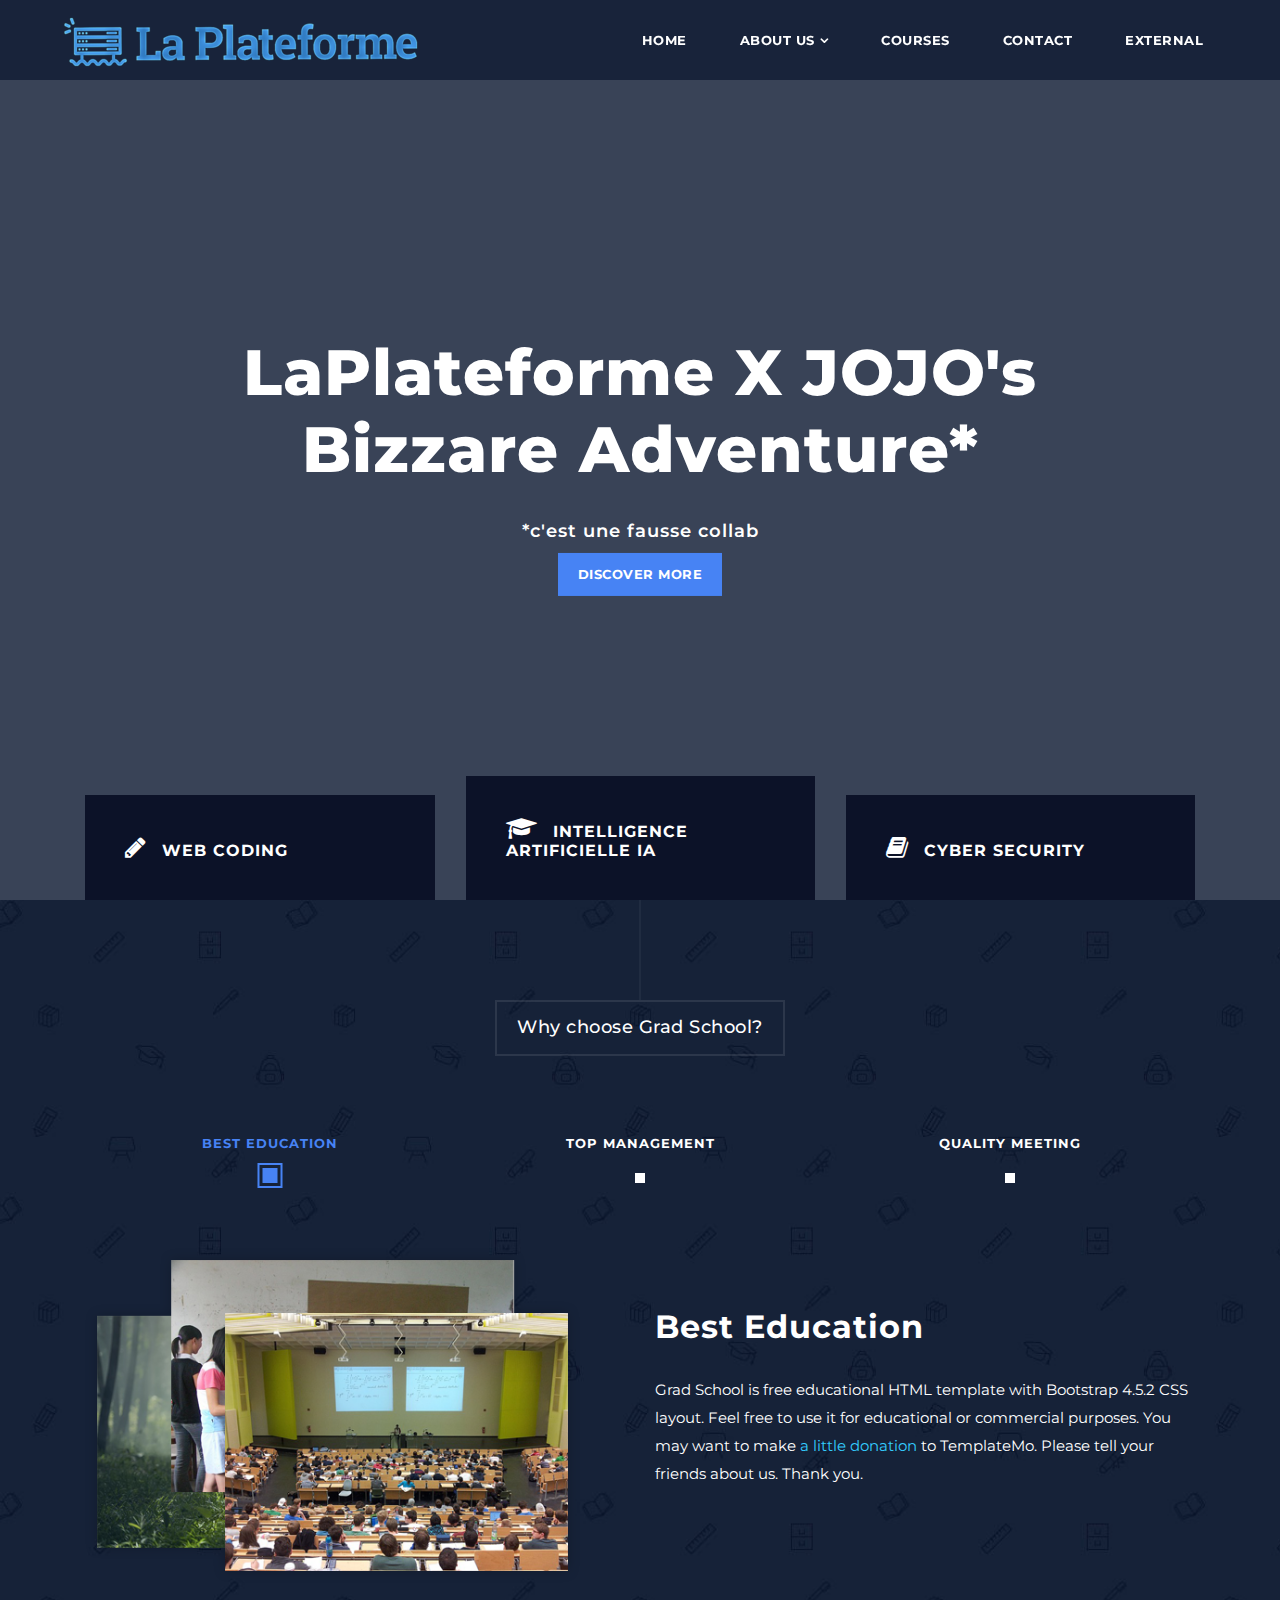
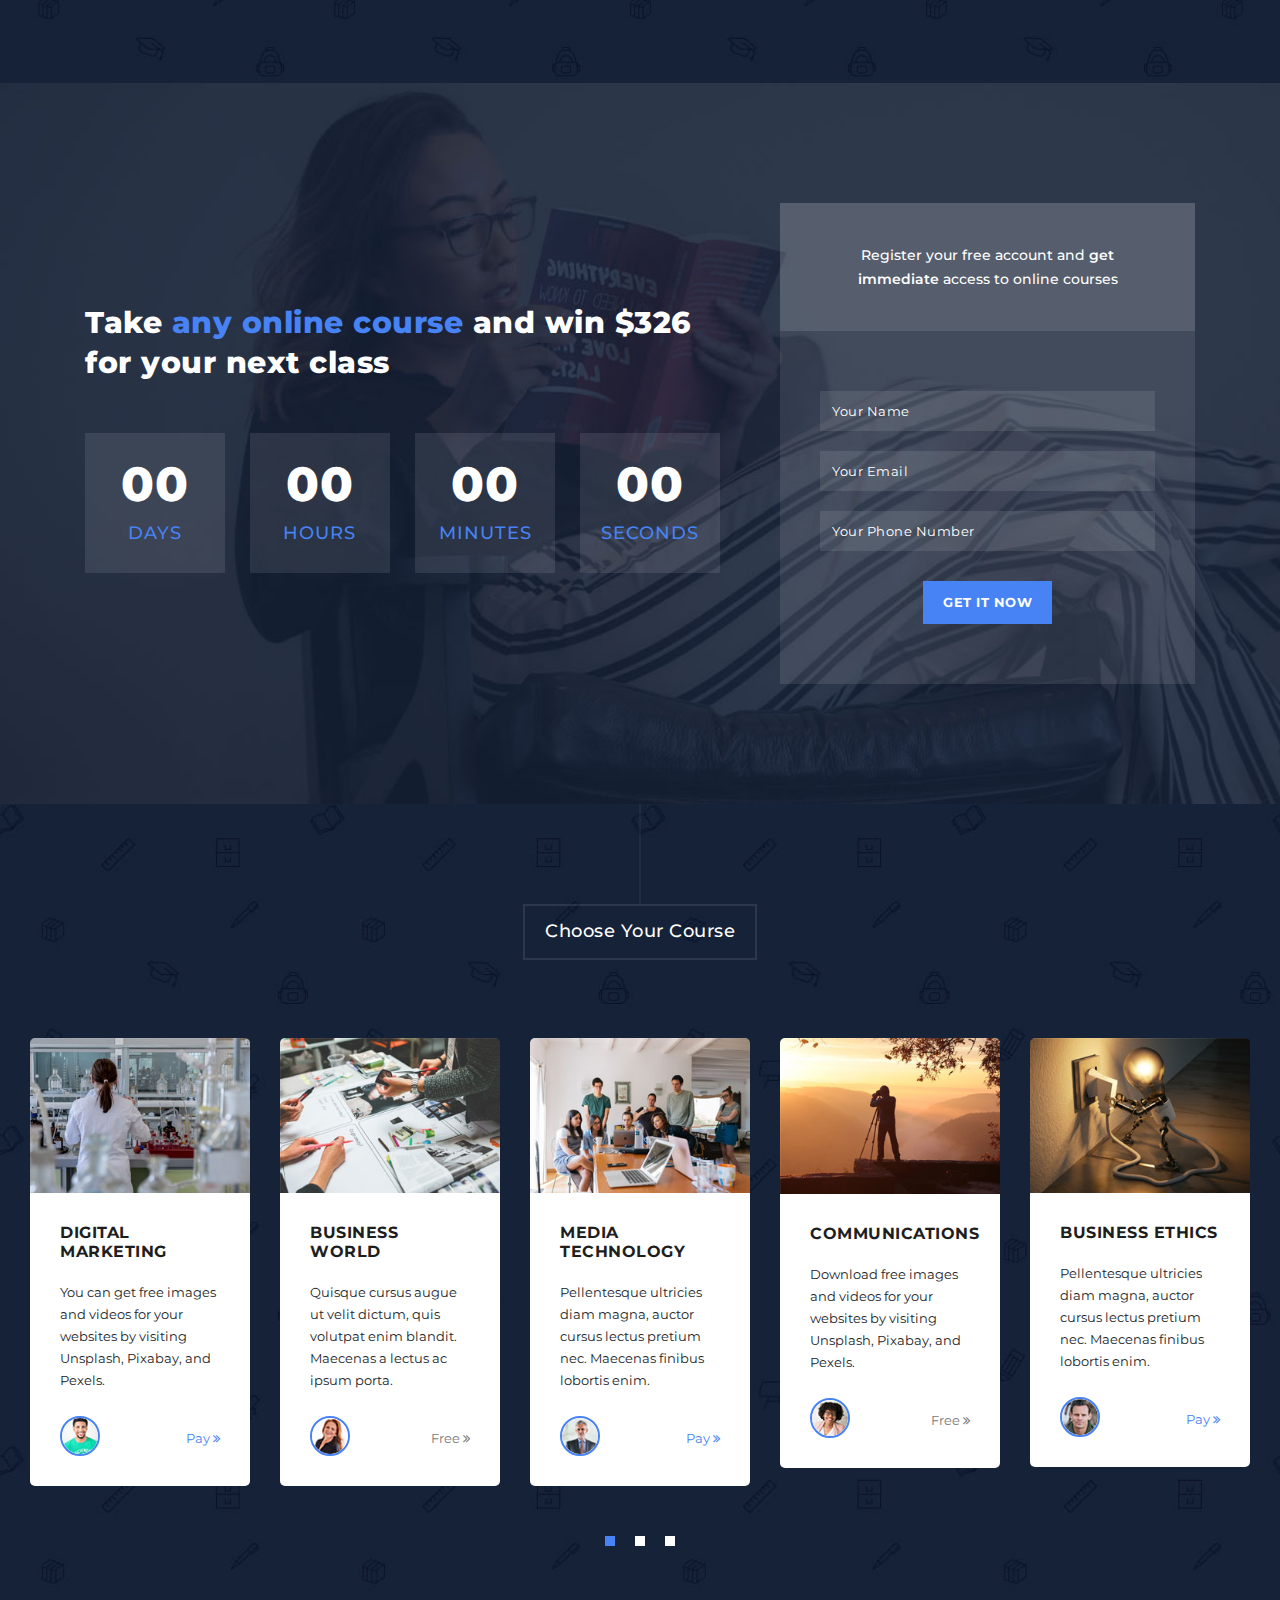
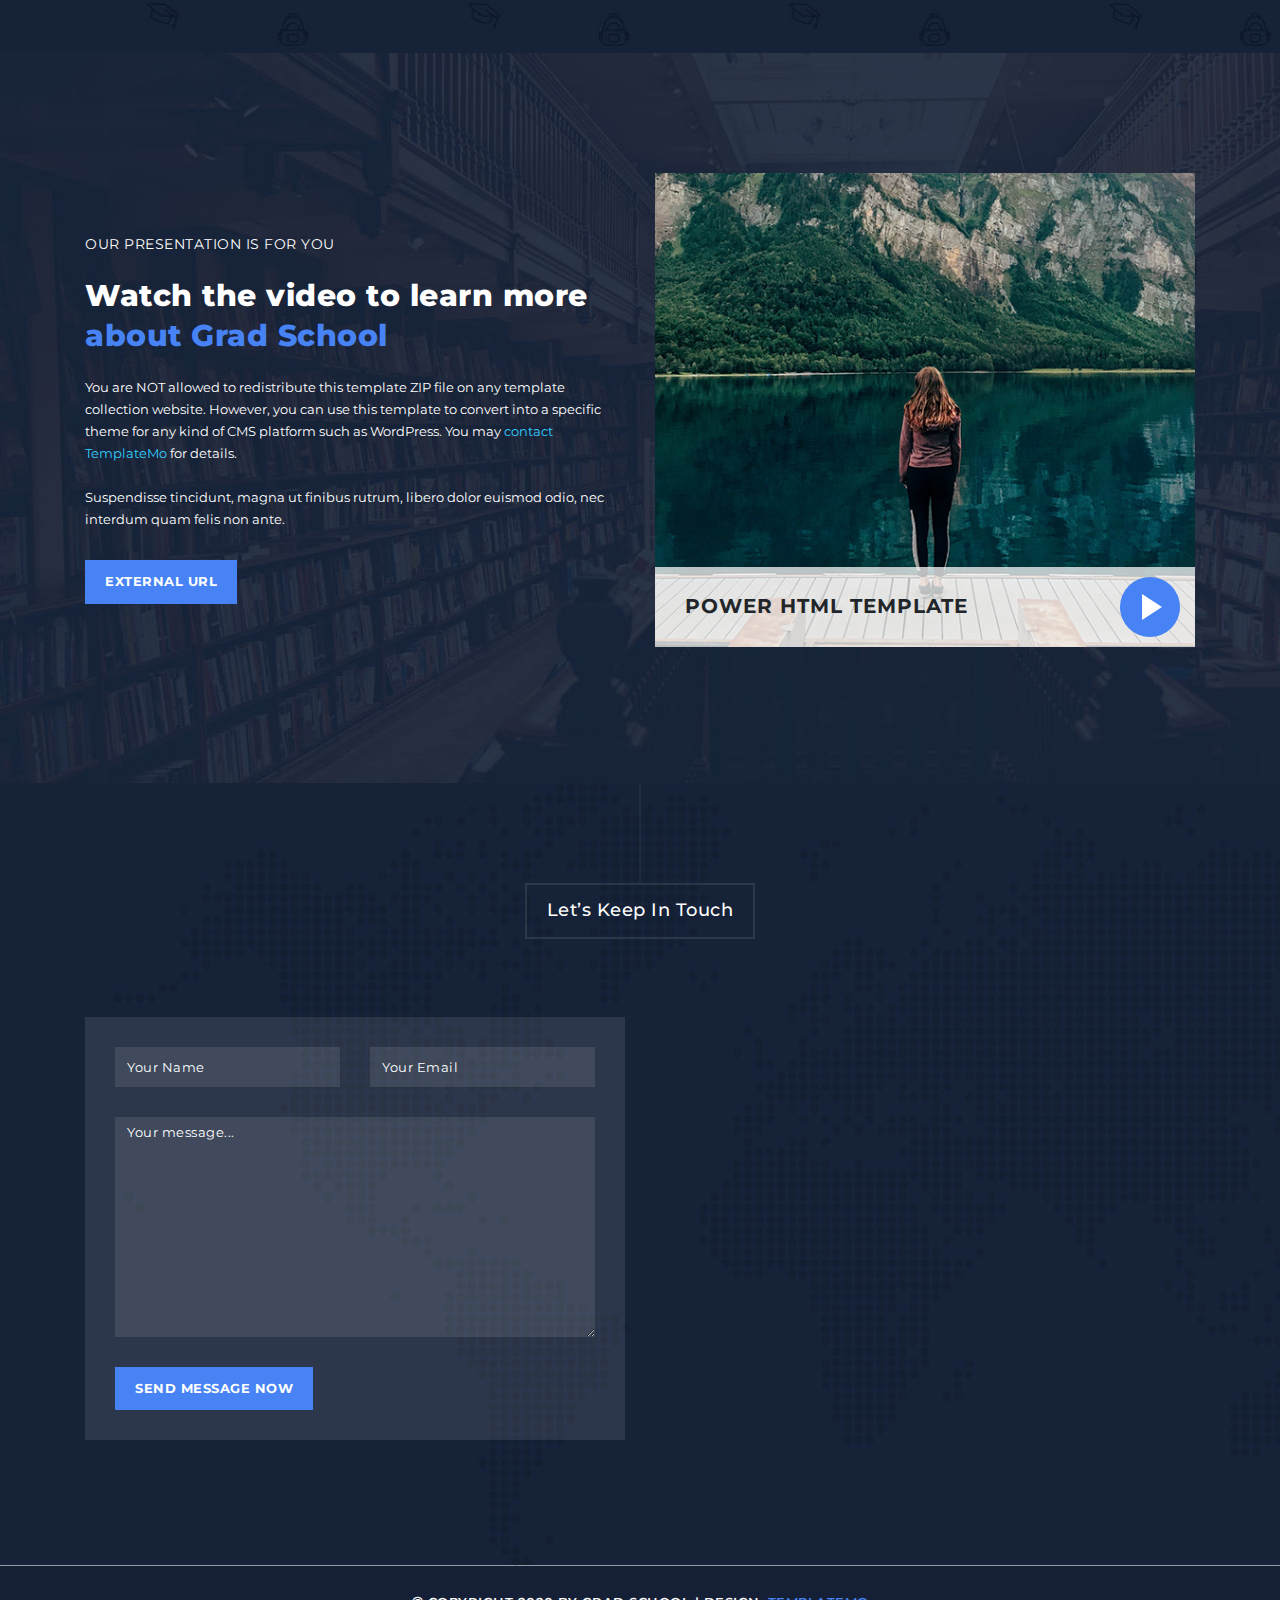
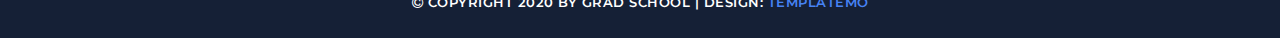
==== index.html @ d3bb59f2 "laplateforme x jojo" ====
<!DOCTYPE html>
<html lang="en">

  <head>

    <meta charset="utf-8">
    <meta name="viewport" content="width=device-width, initial-scale=1, shrink-to-fit=no">
    <meta name="description" content="">
    <meta name="author" content="">
    <link href="https://fonts.googleapis.com/css?family=Montserrat:100,200,300,400,500,600,700,800,900" rel="stylesheet">

    <title>LaPlateforme</title>
    
    <!-- Bootstrap core CSS -->
    <link href="vendor/bootstrap/css/bootstrap.min.css" rel="stylesheet">

    <!-- Additional CSS Files -->
    <link rel="stylesheet" href="assets/css/fontawesome.css">
    <link rel="stylesheet" href="assets/css/templatemo-grad-school.css">
    <link rel="stylesheet" href="assets/css/owl.css">
    <link rel="stylesheet" href="assets/css/lightbox.css">
<!--
    
-->
  </head>

<body>

   
  <!--header-->
  <header class="main-header clearfix" role="header">
    <div class="logo">
      <img src="assets/images/logo.png">
    </div>
    <a href="#menu" class="menu-link"><i class="fa fa-bars"></i></a>
    <nav id="menu" class="main-nav" role="navigation">
      <ul class="main-menu">
        <li><a href="#section1">Home</a></li>
        <li class="has-submenu"><a href="#section2">About Us</a>
          <ul class="sub-menu">
            <li><a href="#section2">Who we are?</a></li>
            <li><a href="#section3">What we do?</a></li>
            <li><a href="#section3">How it works?</a></li>
            <li><a href="https://templatemo.com/about" rel="sponsored" class="external">External URL</a></li>
          </ul>
        </li>
        <li><a href="#section4">Courses</a></li>
        <!-- <li><a href="#section5">Video</a></li> -->
        <li><a href="#section6">Contact</a></li>
        <li><a href="https://templatemo.com" class="external">External</a></li>
      </ul>
    </nav>
  </header>

  <!-- ***** Main Banner Area Start ***** -->
  <section class="section main-banner" id="top" data-section="section1">
      <video autoplay muted loop id="bg-video">
          <source src="assets/images/course-video.mp4" type="video/mp4" />
      </video>

      <div class="video-overlay header-text">
          <div class="caption">
              <h6>LaPlateforme X JOJO's Bizzare Adventure*</h6>
              <h2>*c'est une fausse collab</h2>
              <div class="main-button">
                <div class="scroll-to-section"><a href="#section2">Discover more</a></div>
              </div>
          </div>
      </div>
  </section>
  <!-- ***** Main Banner Area End ***** -->


  <section class="features">
    <div class="container">
      <div class="row">
        <div class="col-lg-4 col-12">
          <div class="features-post">
            <div class="features-content">
              <div class="content-show">
                <h4><i class="fa fa-pencil"></i>Web Coding </h4>
              </div>
              <div class="content-hide">
                <p>Développeur Web et Web Mobile, RNCP niveau 5 (BAC+2)
                  Concepteur Développeur d’application, RNCP niveau 6 (BAC+3)
                  
                  Quel que soit votre âge, formez-vous gratuitement en 1 ou 2 ans aux métiers du développement web / mobile, grâce à un modèle pédagogique unique qui s’adapte aux besoins de chacun. Donnez vous la chance de faire du numérique votre avenir.</p>
                <p class="hidden-sm">Curabitur id eros vehicula, tincidunt libero eu, lobortis mi. In mollis eros a posuere imperdiet.</p>
                <div class="scroll-to-section"><a href="#section2">More Info.</a></div>
            </div>
            </div>
          </div>
        </div>
        <div class="col-lg-4 col-12">
          <div class="features-post second-features">
            <div class="features-content">
              <div class="content-show">
                <h4><i class="fa fa-graduation-cap"></i>Intelligence Artificielle IA</h4>
              </div>
              <div class="content-hide">
                <p>Développeur IA, Bachelor (BAC+3)
                  Chef de projet IA, MSc (BAC+5)
                  Post Graduate CentraleDigitaleLAB, postgraduate (BAC+6)
                  
                  Passionné de data, mordu d’algo ? Rejoignez l’école de l’Intelligence Artificielle qui propose deux cursus de haut niveau destinés à former de futurs experts en IA et data. La Plateforme_ propose également en partenariat avec l’école Centrale de Marseille, un Post Graduate en Intelligence Artificielle.</p>
                <p class="hidden-sm">Curabitur id eros vehicula, tincidunt libero eu, lobortis mi. In mollis eros a posuere imperdiet.</p>
                <div class="scroll-to-section"><a href="#section3">Details</a></div>
            </div>
            </div>
          </div>
        </div>
        <div class="col-lg-4 col-12">
          <div class="features-post third-features">
            <div class="features-content">
              <div class="content-show">
                <h4><i class="fa fa-book"></i>Cyber Security</h4>
              </div>
              <div class="content-hide">
                <p>Développeur Sécurité, Bachelor (BAC+3)
                  Administrateur Sécurité, Bachelor (BAC+3)
                  Responsable de la Protection des Données (DPO), MSc (BAC+5)
                  
                  La sécurité informatique vous passionne ? Découvrez nos 3 programmes de formation pour devenir un expert de la Sécurité des Systèmes d’Information.</p>
                <p class="hidden-sm">Curabitur id eros vehicula, tincidunt libero eu, lobortis mi. In mollis eros a posuere imperdiet.</p>
                <div class="scroll-to-section"><a href="#section4">Read More</a></div>
            </div>
            </div>
          </div>
        </div>
      </div>
    </div>
  </section>

  <section class="section why-us" data-section="section2">
    <div class="container">
      <div class="row">
        <div class="col-md-12">
          <div class="section-heading">
            <h2>Why choose Grad School?</h2>
          </div>
        </div>
        <div class="col-md-12">
          <div id='tabs'>
            <ul>
              <li><a href='#tabs-1'>Best Education</a></li>
              <li><a href='#tabs-2'>Top Management</a></li>
              <li><a href='#tabs-3'>Quality Meeting</a></li>
            </ul>
            <section class='tabs-content'>
              <article id='tabs-1'>
                <div class="row">
                  <div class="col-md-6">
                    <img src="assets/images/choose-us-image-01.png" alt="">
                  </div>
                  <div class="col-md-6">
                    <h4>Best Education</h4>
                    <p>Grad School is free educational HTML template with Bootstrap 4.5.2 CSS layout. Feel free to use it for educational or commercial purposes. You may want to make <a href="https://paypal.me/templatemo" target="_parent" rel="sponsored">a little donation</a> to TemplateMo. Please tell your friends about us. Thank you.</p>
                  </div>
                </div>
              </article>
              <article id='tabs-2'>
                <div class="row">
                  <div class="col-md-6">
                    <img src="assets/images/choose-us-image-02.png" alt="">
                  </div>
                  <div class="col-md-6">
                    <h4>Top Level</h4>
                    <p>You can modify this HTML layout by editing contents and adding more pages as you needed. Since this template has options to add dropdown menus, you can put many HTML pages.</p> 
                    <p>Suspendisse tincidunt, magna ut finibus rutrum, libero dolor euismod odio, nec interdum quam felis non ante.</p>
                  </div>
                </div>
              </article>
              <article id='tabs-3'>
                <div class="row">
                  <div class="col-md-6">
                    <img src="assets/images/choose-us-image-03.png" alt="">
                  </div>
                  <div class="col-md-6">
                    <h4>Quality Meeting</h4>
                    <p>You are NOT allowed to redistribute this template ZIP file on any template collection website. However, you can use this template to convert into a specific theme for any kind of CMS platform such as WordPress. For more information, you shall <a rel="nofollow" href="https://templatemo.com/contact" target="_parent">contact TemplateMo</a> now.</p>
                  </div>
                </div>
              </article>
            </section>
          </div>
        </div>
      </div>
    </div>
  </section>

  <section class="section coming-soon" data-section="section3">
    <div class="container">
      <div class="row">
        <div class="col-md-7 col-xs-12">
          <div class="continer centerIt">
            <div>
              <h4>Take <em>any online course</em> and win $326 for your next class</h4>
              <div class="counter">

                <div class="days">
                  <div class="value">00</div>
                  <span>Days</span>
                </div>

                <div class="hours">
                  <div class="value">00</div>
                  <span>Hours</span>
                </div>

                <div class="minutes">
                  <div class="value">00</div>
                  <span>Minutes</span>
                </div>

                <div class="seconds">
                  <div class="value">00</div>
                  <span>Seconds</span>
                </div>

              </div>
            </div>
          </div>
        </div>
        <div class="col-md-5">
          <div class="right-content">
            <div class="top-content">
              <h6>Register your free account and <em>get immediate</em> access to online courses</h6>
            </div>
            <form id="contact" action="" method="get">
              <div class="row">
                <div class="col-md-12">
                  <fieldset>
                    <input name="name" type="text" class="form-control" id="name" placeholder="Your Name" required="">
                  </fieldset>
                </div>
                <div class="col-md-12">
                  <fieldset>
                    <input name="email" type="text" class="form-control" id="email" placeholder="Your Email" required="">
                  </fieldset>
                </div>
                <div class="col-md-12">
                  <fieldset>
                    <input name="phone-number" type="text" class="form-control" id="phone-number" placeholder="Your Phone Number" required="">
                  </fieldset>
                </div>
                <div class="col-md-12">
                  <fieldset>
                    <button type="submit" id="form-submit" class="button">Get it now</button>
                  </fieldset>
                </div>
              </div>
            </form>
          </div>
        </div>
      </div>
    </div>
  </section>

  <section class="section courses" data-section="section4">
    <div class="container-fluid">
      <div class="row">
        <div class="col-md-12">
          <div class="section-heading">
            <h2>Choose Your Course</h2>
          </div>
        </div>
        <div class="owl-carousel owl-theme">
          <div class="item">
            <img src="assets/images/courses-01.jpg" alt="Course #1">
            <div class="down-content">
              <h4>Digital Marketing</h4>
              <p>You can get free images and videos for your websites by visiting Unsplash, Pixabay, and Pexels.</p>
              <div class="author-image">
                <img src="assets/images/author-01.png" alt="Author 1">
              </div>
              <div class="text-button-pay">
                <a href="#">Pay <i class="fa fa-angle-double-right"></i></a>
              </div>
            </div>
          </div>
          <div class="item">
            <img src="assets/images/courses-02.jpg" alt="Course #2">
            <div class="down-content">
              <h4>Business World</h4>
              <p>Quisque cursus augue ut velit dictum, quis volutpat enim blandit. Maecenas a lectus ac ipsum porta.</p>
              <div class="author-image">
                <img src="assets/images/author-02.png" alt="Author 2">
              </div>
              <div class="text-button-free">
                <a href="#">Free <i class="fa fa-angle-double-right"></i></a>
              </div>
            </div>
          </div>
          <div class="item">
            <img src="assets/images/courses-03.jpg" alt="Course #3">
            <div class="down-content">
              <h4>Media Technology</h4>
              <p>Pellentesque ultricies diam magna, auctor cursus lectus pretium nec. Maecenas finibus lobortis enim.</p>
              <div class="author-image">
                <img src="assets/images/author-03.png" alt="Author 3">
              </div>
              <div class="text-button-pay">
                <a href="#">Pay <i class="fa fa-angle-double-right"></i></a>
              </div>
            </div>
          </div>
          <div class="item">
            <img src="assets/images/courses-04.jpg" alt="Course #4">
            <div class="down-content">
              <h4>Communications</h4>
              <p>Download free images and videos for your websites by visiting Unsplash, Pixabay, and Pexels.</p>
              <div class="author-image">
                <img src="assets/images/author-04.png" alt="Author 4">
              </div>
              <div class="text-button-free">
                <a href="#">Free <i class="fa fa-angle-double-right"></i></a>
              </div>
            </div>
          </div>
          <div class="item">
            <img src="assets/images/courses-05.jpg" alt="">
            <div class="down-content">
              <h4>Business Ethics</h4>
              <p>Pellentesque ultricies diam magna, auctor cursus lectus pretium nec. Maecenas finibus lobortis enim.</p>
              <div class="author-image">
                <img src="assets/images/author-05.png" alt="">
              </div>
              <div class="text-button-pay">
                <a href="#">Pay <i class="fa fa-angle-double-right"></i></a>
              </div>
            </div>
          </div>
          <div class="item">
            <img src="assets/images/courses-01.jpg" alt="">
            <div class="down-content">
              <h4>Photography</h4>
              <p>Quisque cursus augue ut velit dictum, quis volutpat enim blandit. Maecenas a lectus ac ipsum porta.</p>
              <div class="author-image">
                <img src="assets/images/author-01.png" alt="">
              </div>
              <div class="text-button-free">
                <a href="#">Free <i class="fa fa-angle-double-right"></i></a>
              </div>
            </div>
          </div>
          <div class="item">
            <img src="assets/images/courses-02.jpg" alt="">
            <div class="down-content">
              <h4>Web Development</h4>
              <p>Pellentesque ultricies diam magna, auctor cursus lectus pretium nec. Maecenas finibus lobortis enim.</p>
              <div class="author-image">
                <img src="assets/images/author-02.png" alt="">
              </div>
              <div class="text-button-free">
                <a href="#">Free <i class="fa fa-angle-double-right"></i></a>
              </div>
            </div>
          </div>
          <div class="item">
            <img src="assets/images/courses-03.jpg" alt="">
            <div class="down-content">
              <h4>Learn HTML CSS</h4>
              <p>You can get free images and videos for your websites by visiting Unsplash, Pixabay, and Pexels.</p>
              <div class="author-image">
                <img src="assets/images/author-03.png" alt="">
              </div>
              <div class="text-button-pay">
                <a href="#">Pay <i class="fa fa-angle-double-right"></i></a>
              </div>
            </div>
          </div>
          <div class="item">
            <img src="assets/images/courses-04.jpg" alt="">
            <div class="down-content">
              <h4>Social Media</h4>
              <p>Pellentesque ultricies diam magna, auctor cursus lectus pretium nec. Maecenas finibus lobortis enim.</p>
              <div class="author-image">
                <img src="assets/images/author-04.png" alt="">
              </div>
              <div class="text-button-pay">
                <a href="#">Pay <i class="fa fa-angle-double-right"></i></a>
              </div>
            </div>
          </div>
          <div class="item">
            <img src="assets/images/courses-05.jpg" alt="">
            <div class="down-content">
              <h4>Digital Arts</h4>
              <p>Quisque cursus augue ut velit dictum, quis volutpat enim blandit. Maecenas a lectus ac ipsum porta.</p>
              <div class="author-image">
                <img src="assets/images/author-05.png" alt="">
              </div>
              <div class="text-button-free">
                <a href="#">Free <i class="fa fa-angle-double-right"></i></a>
              </div>
            </div>
          </div>
          <div class="item">
            <img src="assets/images/courses-01.jpg" alt="">
            <div class="down-content">
              <h4>Media Streaming</h4>
              <p>Pellentesque ultricies diam magna, auctor cursus lectus pretium nec. Maecenas finibus lobortis enim.</p>
              <div class="author-image">
                <img src="assets/images/author-01.png" alt="">
              </div>
              <div class="text-button-pay">
                <a href="#">Pay <i class="fa fa-angle-double-right"></i></a>
              </div>
            </div>
          </div>
        </div>
      </div>
    </div>
  </section>
  

  <section class="section video" data-section="section5">
    <div class="container">
      <div class="row">
        <div class="col-md-6 align-self-center">
          <div class="left-content">
            <span>our presentation is for you</span>
            <h4>Watch the video to learn more <em>about Grad School</em></h4>
            <p>You are NOT allowed to redistribute this template ZIP file on any template collection website. However, you can use this template to convert into a specific theme for any kind of CMS platform such as WordPress. You may <a rel="nofollow" href="https://templatemo.com/contact" target="_parent">contact TemplateMo</a> for details.
            <br><br>Suspendisse tincidunt, magna ut finibus rutrum, libero dolor euismod odio, nec interdum quam felis non ante.</p>
            <div class="main-button"><a rel="nofollow" href="https://fb.com/templatemo" target="_parent">External URL</a></div>
          </div>
        </div>
        <div class="col-md-6">
          <article class="video-item">
            <div class="video-caption">
              <h4>Power HTML Template</h4>
            </div>
            <figure>
              <a href="https://www.youtube.com/watch?v=r9LtOG6pNUw" class="play"><img src="assets/images/main-thumb.png"></a>
            </figure>
          </article>
        </div>
      </div>
    </div>
  </section>

  <section class="section contact" data-section="section6">
    <div class="container">
      <div class="row">
        <div class="col-md-12">
          <div class="section-heading">
            <h2>Let’s Keep In Touch</h2>
          </div>
        </div>
        <div class="col-md-6">
        
        <!-- Do you need a working HTML contact-form script?
                	
                    Please visit https://templatemo.com/contact page -->
                    
          <form id="contact" action="" method="post">
            <div class="row">
              <div class="col-md-6">
                  <fieldset>
                    <input name="name" type="text" class="form-control" id="name" placeholder="Your Name" required="">
                  </fieldset>
                </div>
                <div class="col-md-6">
                  <fieldset>
                    <input name="email" type="text" class="form-control" id="email" placeholder="Your Email" required="">
                  </fieldset>
                </div>
              <div class="col-md-12">
                <fieldset>
                  <textarea name="message" rows="6" class="form-control" id="message" placeholder="Your message..." required=""></textarea>
                </fieldset>
              </div>
              <div class="col-md-12">
                <fieldset>
                  <button type="submit" id="form-submit" class="button">Send Message Now</button>
                </fieldset>
              </div>
            </div>
          </form>
        </div>
        <div class="col-md-6">
          <div id="map">
            <iframe src="https://maps.google.com/maps?q=Av.+L%C3%BAcio+Costa,+Rio+de+Janeiro+-+RJ,+Brazil&t=&z=13&ie=UTF8&iwloc=&output=embed" width="100%" height="422px" frameborder="0" style="border:0" allowfullscreen></iframe>
          </div>
        </div>
      </div>
    </div>
  </section>

  <footer>
    <div class="container">
      <div class="row">
        <div class="col-md-12">
          <p><i class="fa fa-copyright"></i> Copyright 2020 by Grad School  
          
           | Design: <a href="https://templatemo.com" rel="sponsored" target="_parent">TemplateMo</a></p>
        </div>
      </div>
    </div>
  </footer>

  <!-- Scripts -->
  <!-- Bootstrap core JavaScript -->
    <script src="vendor/jquery/jquery.min.js"></script>
    <script src="vendor/bootstrap/js/bootstrap.bundle.min.js"></script>

    <script src="assets/js/isotope.min.js"></script>
    <script src="assets/js/owl-carousel.js"></script>
    <script src="assets/js/lightbox.js"></script>
    <script src="assets/js/tabs.js"></script>
    <script src="assets/js/video.js"></script>
    <script src="assets/js/slick-slider.js"></script>
    <script src="assets/js/custom.js"></script>
    <script>
        //according to loftblog tut
        $('.nav li:first').addClass('active');

        var showSection = function showSection(section, isAnimate) {
          var
          direction = section.replace(/#/, ''),
          reqSection = $('.section').filter('[data-section="' + direction + '"]'),
          reqSectionPos = reqSection.offset().top - 0;

          if (isAnimate) {
            $('body, html').animate({
              scrollTop: reqSectionPos },
            800);
          } else {
            $('body, html').scrollTop(reqSectionPos);
          }

        };

        var checkSection = function checkSection() {
          $('.section').each(function () {
            var
            $this = $(this),
            topEdge = $this.offset().top - 80,
            bottomEdge = topEdge + $this.height(),
            wScroll = $(window).scrollTop();
            if (topEdge < wScroll && bottomEdge > wScroll) {
              var
              currentId = $this.data('section'),
              reqLink = $('a').filter('[href*=\\#' + currentId + ']');
              reqLink.closest('li').addClass('active').
              siblings().removeClass('active');
            }
          });
        };

        $('.main-menu, .scroll-to-section').on('click', 'a', function (e) {
          if($(e.target).hasClass('external')) {
            return;
          }
          e.preventDefault();
          $('#menu').removeClass('active');
          showSection($(this).attr('href'), true);
        });

        $(window).scroll(function () {
          checkSection();
        });
    </script>
</body>
</html>
---- assets/css/templatemo-grad-school.css ----
/*
    
TemplateMo 557 Grad School

https://templatemo.com/tm-557-grad-school

*/


@import url(fontawesome.css);
@import url("<link href="https://fonts.googleapis.com/css?family=Montserrat:100,200,300,400,500,600,700,800,900" rel="stylesheet">");
body {
    font-family: 'Montserrat', sans-serif;
}

/* Basic */

a {
	color: #3CF;
    text-decoration: none;
}

a:hover {
	color: rgb(226, 175, 22);
    text-decoration: none;
}

ul {
    padding: 0px;
    margin: 0px;
    list-style: none;
}

p {
    font-size: 13px;
    line-height: 22px;
}


.section-heading {
    text-align: center;
    margin-bottom: 70px;
}

.section-heading h2:before {
    width: 1px;
    height: 100px;
    background-color: rgba(250,250,250,0.1);
    position: absolute;
    top: -102px;
    content: '';
    left: 50%;
    transform: translate(-50%);
}

.section-heading h2 {
    margin-top: 100px;
    position: relative;
    font-size: 18px;
    font-weight: 500;
    color: #fff;
    letter-spacing: 0.5px;
    display: inline-block;
    padding: 15px 20px;
    border: 2px solid rgba(250,250,250,0.1);
}


/* Buttons */

.main-button a {
    background-color: #4783f4;
    color: #fff;
    font-size: 13px;
    text-transform: uppercase;
    letter-spacing: 0.5px;
    font-weight: 700;
    padding: 12px 20px;
    display: inline-block;
    outline: none;
}

a.menu-link { display: none; }

@media screen and (max-width: 950px) {
  a.menu-link {
    float: right;
    display: block;
    font-size: 36px;
    color: #fff;
    padding-right: 30px;
    padding-top: 15px;
  }
  nav[role="navigation"] {
    clear: both;
    -webkit-transition: all 0.3s ease-out;
    -moz-transition: all 0.3s ease-out;
    -ms-transition: all 0.3s ease-out;
    -o-transition: all 0.3s ease-out;
    transition: all 0.3s ease-out;
  }
  .js nav[role="navigation"] {
    overflow: hidden;
    max-height: 0;
  }
  nav[role="navigation"].active {
    max-height: 20em;
    height: 20em;
    overflow-y: scroll;
  }
  nav[role="navigation"] ul {
    top: 0;
    width: 100%;
    position: relative;
    margin: 0;
    padding: 0;
    border-top: 1px solid rgba(250,250,250,0.25);
    background-color: rgba(22,34,57,0.99);
  }
  nav[role="navigation"] li a {
    display: block;
    padding: 15px 0px;
    border-bottom: 1px solid rgba(250,250,250,0.25);
    text-align: center;
    color: #fff;
    font-size: 13px;
    text-transform: uppercase;
    font-weight: 700;
    line-height: 1.5;
  }
  nav[role="navigation"] li:hover a,
  nav[role="navigation"] li.active a {
      color: #4783f4;
  }
  
  @media screen and (min-width: 951px) {
    .js nav[role="navigation"] {
      max-height: none;
    }

    nav[role="navigation"] li {
      display: inline-block;
      margin: 0 0.25em;
    }
    nav[role="navigation"] li a {
      border: 0;
    }
  }
}

/* Header */

@media screen and (max-width: 1050px) {
  .main-header .logo {
      padding-left: 30px!important;
  }

  .main-menu {
      padding-right: 30px!important;
  }

  .main-menu li {
      margin-left: 5px!important;
  }
}

.main-header {
    background-color: rgba(22,34,57,0.95);
    height: 80px;
    position: fixed;
    z-index: 12;
    width: 100%;
    top: 0;
}

.main-header .logo {
    float: left;
    line-height: 80px;
    padding-left: 60px;
}

.main-header .logo a {
    font-size: 36px;
    text-transform: uppercase;
    font-weight: 800;
    color: #fff;
}
.main-header .logo a em {
    font-style: normal;
    color: #4783f4;
}

.main-menu {
    float: right;
    padding-right: 60px;
}

.main-menu li {
    display: inline-block;
    line-height: 79px;
    margin-left: 15px;
    position: relative;
}

.main-menu li:first-child {
    margin-left: 0px;
}

.main-menu li a {
    padding: 10px 15px;
    font-size: 13px;
    text-transform: uppercase;
    letter-spacing: 0.5px;
    font-weight: 700;
    color: #fff;
    border: 2px solid transparent;
    transition: all 0.5s;
}

.main-menu li.has-submenu a:after {
    content: '\f107';
    font-family: "FontAwesome";
    margin-left: 5px;
}

.main-menu li.has-submenu ul li a:after {
    display: none;
}

.main-menu li .sub-menu {
    position: absolute;
    width: 160px;
    background-color: #18233a;
    opacity: 0;
    visibility: hidden;
    transition: all 0.5s;
}

.main-menu li:hover .sub-menu {
    opacity: 1;
    visibility: visible;
}

.main-menu li .sub-menu li {
    display: block;
    line-height: 20px;
    margin-left: 0px;
    margin-bottom: 15px;
    padding-bottom: 15px;
    border-bottom: 1px solid #121b2f;
}

.main-menu li .sub-menu li:first-child {
    padding-top: 15px;
}

.main-menu li .sub-menu li:last-child {
    margin-bottom: 0px;
    border-bottom: none;
}

.main-menu li .sub-menu li a {
    font-size: 12px;
    font-weight: 500;
    padding: 0px 15px;
    letter-spacing: 0.5px;
    border: none;
    transition: all 0.5s;
}

.main-menu li .sub-menu li a:hover {
    color: #4783f4;
    border: none;
}

.main-nav li:hover a,
.main-nav li.active a {
    border: 2px solid #4783f4;
}

@media (max-width: 950px) {
  .main-nav li:hover a,
  .main-nav li.active a {
    border: 2px solid transparent;
    border-bottom: 1px solid rgba(250,250,250,0.25);
  }
}


/* Slider */

.main-banner {
  position: relative;
  max-height: 100%;
  overflow: hidden;
  margin-bottom: -7px;
}

#bg-video {
    min-width: 100%;
    min-height: 100vh;
    max-width: 100%;
    max-height: 100vh;
    object-fit: cover;
    z-index: -1;
}

#bg-video::-webkit-media-controls {
    display: none !important;
}

.video-overlay {
    position: absolute;
    background-color: rgba(22,34,57,0.85);
    top: 0;
    left: 0;
    bottom: 7px;
    width: 100%;
}

.main-banner .caption {
  text-align: center;
  position: absolute;
  width: 80%;
  left: 50%;
  top: 50%;
  transform: translate(-50%,-50%);
}

.main-banner .caption h2 {
  margin-top: 0px;
  font-size: 18px;
  font-weight: 600;
  color: #fff;
  letter-spacing: 1px;
  line-height: 1.5; 
  }

.main-banner .caption h6 {
  margin-top: 30px;
  margin-bottom: 30px;
  font-size: 64px;
  font-weight: 800;
  color: #fff;
  letter-spacing: 1px;
}

.main-banner .caption h2 em {
  font-style: normal;
  color: #4783f4;
  font-weight: 900;
}

@media screen and (max-width: 1180px) {

  .main-banner .caption h6 {
    font-weight: 500;
  }

  .main-banner .caption h2 {
    font-size: 58px;
  }

}
@media screen and (max-width: 767px) {

  .main-banner .caption h6 {
    font-weight: 500;
  }

  .main-banner .caption h2 {
    font-size: 36px;
  }

}


/* Features */

section.features .col-4 {
    padding-left: 0px;
    padding-right: 0px;
}

.features-post {
  position: relative;
  margin-bottom: 0px;
}

.features-thumb {
  overflow: hidden;
  position: relative;
}

.features-thumb img {
  width: 100%;
}

.features-content {
  position: absolute;
  bottom: 0;
  left: 0;
  width: 100%;
  background-color: #0c1228;
  color: #fff;
  padding: 40px;
}

.features-content:hover {
    background-color: #4783f4;
    box-shadow: 0px 0px 30px rgba(0,0,0,0.5);
}

.features-content h4 {
    font-size: 16px;
    text-transform: uppercase;
    font-weight: 700;
    color: #fff;
    letter-spacing: 1px;
    margin-bottom: 0px;
}

.features-content h4 i {
    margin-right: 15px;
    font-size: 24px;
}

.features-content p {
    margin-bottom: 0px;
}

.features-content a {
  margin-top: 15px;
  display: inline-block;
  text-transform: uppercase;
  color: #fff;
  letter-spacing: 0.5px;
  font-weight: 700;
  font-size: 14px;
  border-bottom: 2px solid #fff;
}

.features-content p.hidden-sm {
  display: none;
}

.second-features,
.third-features {
    border-left: 1px solid rgba(250,250,250,0.1);
}

.content-hide {
  margin-top: 15px;
  display: none;
}

.content-hide p {
  color: #fff;
}

@media screen and (max-width: 767px) {

  .features-content {
    padding: 15px;
  }
  .features-content h4 i {
    display: block;
    margin-bottom: 10px;
  }
  .features-content h4 {
    font-size: 14px;
  }
  .features-content p {
    display: none;
  }
  .features-content p.hidden-sm {
    display: block;
  }
  .features-content a {
    letter-spacing: 0px;
    font-size: 13px;
    font-weight: 600;
  }

}



/* Why Choosing Us */

section.why-us {
    background-image: url(../images/choosing-bg.jpg);
    background-color: #172238;
    background-repeat: no-repeat;
    background-size: cover;
    padding-bottom: 100px;
}

#tabs {
  text-align: center;
}
#tabs ul {
  margin: 0;
  padding: 0;
  -webkit-column-count: 3;
  -moz-column-count: 3;
  column-count: 3;
  -webkit-column-gap: 0;
  -moz-column-gap: 0;
  column-gap: 0;
}
#tabs ul::after {
  clear: both;
  content: "";
  display: table;
}
#tabs ul li {
  display: block;
  font-weight: 400;
  font-size: 1.2em;
  letter-spacing: 1px;
  text-align: center;
}
#tabs ul li a {
  display: block;
  font-size: 13px;
  font-weight: 700;
  letter-spacing: 1px;
  cursor: pointer;
  outline: 0;
  padding-bottom: 30px;
  color: #fff;
  text-decoration: none;
  text-transform: uppercase;
  position: relative;
}
#tabs ul li a:after {
    transition: all 0.3s;
    width: 10px;
    height: 10px;
    background-color: #fff;
    content: '';
    position: absolute;
    left: 50%;
    transform: translate(-50%);
    bottom: 0;
}
#tabs ul li a:before {
    transition: all 0.3s;
    width: 25px;
    height: 25px;
    border: 2px solid transparent;
    background-color: transparent;
    content: '';
    position: absolute;
    left: 50%;
    transform: translate(-50%);
    bottom: -5px;
}
#tabs ul li span {
  display: block;
  margin-bottom: 0.75em;
}
#tabs ul .ui-tabs-active {
}
#tabs ul .ui-tabs-active a {
  color: #4783f4;
}
#tabs ul .ui-tabs-active a:after {
  background-color: #4783f4;
  width: 15px;
  height: 15px;
}
#tabs ul .ui-tabs-active a:before {
  border-color: #4783f4;
}
#tabs h4 {
    margin-top: 60px;
    font-size: 32px;
    font-weight: 700;
    letter-spacing: 1px;
    color: #fff;
    margin-bottom: 30px;
}

#tabs p {
    color: #fff;
    font-size: 15px;
    line-height: 28px;
}

.tabs-content {
    margin-top: 60px;
    text-align: left;
}

@media screen and (max-width: 767px) {
  
  .tabs-content {
      text-align: center;
  }

}

.tabs-content img {
    width: 100%;
    overflow: hidden;
    padding-right: 45px;
}

@media screen and (max-width: 767px) {

  .tabs-content img {
      padding-right: 0px;
  }

}


/* Coming Soon */

section.coming-soon {
    background-image: url(../images/coming-soon-bg.jpg);
    background-repeat: no-repeat;
    background-size: cover;
    background-color: #172238;
    padding: 120px 0px;
}

section.coming-soon .continer .counter div {
  display: inline-block;
}
section.coming-soon .continer h4 {
    margin-top: 100px;
    font-size: 30px;
    color: #fff;
    font-weight: 800;
    letter-spacing: 0.5px;
    line-height: 40px;
    margin-bottom: 50px;
}
section.coming-soon .continer h4 em {
    font-style: normal;
    color: #4783f4;
}

@media screen and (max-width: 767px) {

  section.coming-soon .continer h4 {
    text-align: center;
  }

}

section.coming-soon .continer .counter .days,
section.coming-soon .continer .counter .hours,
section.coming-soon .continer .counter .minutes,
section.coming-soon .continer .counter .seconds {
  width: 22%;
  height: 140px;
  float: left;
  text-align: center;
  font-size: 48px;
  font-weight: 800;
  letter-spacing: 1px;
  color: #fff;
  background-color: rgba(250,250,250,0.1);
}
@media screen and (max-width: 992px) {

  section.coming-soon .continer .counter .days,
  section.coming-soon .continer .counter .hours,
  section.coming-soon .continer .counter .minutes,
  section.coming-soon .continer .counter .seconds {
    font-size: 26px;
  }

  section.coming-soon .continer .counter .days .value,
  section.coming-soon .continer .counter .hours .value,
  section.coming-soon .continer .counter .minutes .value,
  section.coming-soon .continer .counter .seconds .value {
      margin-top: 40px!important;
  }

  section.coming-soon .continer .counter span {
      font-size: 14px!important;
  }

}
section.coming-soon .continer .counter .days,
section.coming-soon .continer .counter .hours,
section.coming-soon .continer .counter .minutes {
    margin-right: 4%;
}
section.coming-soon .continer .counter .days .value,
section.coming-soon .continer .counter .hours .value,
section.coming-soon .continer .counter .minutes .value,
section.coming-soon .continer .counter .seconds .value {
    margin-top: 15px;
    display: block;
    width: 100%;
}

section.coming-soon .continer .counter span {
    font-size: 18px;
    text-transform: uppercase;
    color: #4783f4;
    font-weight: 500;
    letter-spacing: 1px;
    margin-top: 0px;
    display: block;
}

section.coming-soon .right-content {
    margin-left: 30px;
}

@media screen and (max-width: 767px) {

  section.coming-soon .right-content {
      margin-top: 60px;
      margin-left: 0px;
  }

}

section.coming-soon .top-content {
    margin-bottom: -8px;
}

section.coming-soon .top-content h6 {
    font-size: 14px;
    color: #fff;
    background-color: rgba(250,250,250,0.2);
    padding: 40px;
    text-align: center;
    line-height: 24px;
}

section.coming-soon .top-content h6 em {
    font-style: normal;
    font-weight: 600;
}

section.coming-soon form {
    background-color: rgba(250,250,250,0.1);
    padding: 60px 40px;
    width: 100%;
    text-align: center;
}

section.coming-soon form input {
    width: 100%;
    height: 40px;
    background-color: rgba(250,250,250,0.1);
    border-radius: 0px;
    border: none;
    outline: none;
    color: #fff;
    font-size: 13px;
    margin-bottom: 20px;
    letter-spacing: 0.5px;
}

section.coming-soon form input:focus {
    outline: none;
    border: none;
    box-shadow: none;
    color: #fff;
    background-color: rgba(250,250,250,0.1);
}

section.coming-soon form::placeholder { color: #fff }
section.coming-soon form input::placeholder { color: #fff; }
section.coming-soon form input::placeholder { color: #fff; }

section.coming-soon form button {
    margin-top: 10px;
    background-color: #4783f4;
    color: #fff;
    font-size: 13px;
    text-transform: uppercase;
    letter-spacing: 0.5px;
    font-weight: 700;
    padding: 12px 20px;
    display: inline-block;
    outline: none;
    box-shadow: none;
    border: none;
}



/* Courses */

section.courses {
    background-image: url(../images/choosing-bg.jpg);
    background-repeat: no-repeat;
    background-size: cover;
    background-color: #172238;
    padding-bottom: 100px;
    padding: 0px 30px 100px 30px;
}

section.courses .item img {
    border-top-right-radius: 5px;
    border-top-left-radius: 5px;
}

section.courses .item .down-content {
    padding: 30px;
    background-color: #fff;
    border-bottom-right-radius: 5px;
    border-bottom-left-radius: 5px;
}

section.courses .item .down-content h4 {
    font-size: 16px;
    text-transform: uppercase;
    color: #1e1e1e;
    letter-spacing: 0.5px;
    font-weight: 700;
    margin-top: 0px;
    margin-bottom: 20px;
}

section.courses .item .down-content p {
    margin-bottom: 25px;
}

section.courses .item .down-content img {
    width: 40px;
    border: 2px solid #4783f4;
    border-radius: 50%;
    text-align: left;
    display: inline-block;
}

section.courses .item .down-content .text-button-pay {
    float: right;
    display: inline-block;
    margin-top: -30px;
}

section.courses .item .down-content .text-button-pay a {
    color: #4783f4;
    font-size: 13px;
}

section.courses .item .down-content .text-button-free {
    float: right;
    display: inline-block;
    margin-top: -30px;
}

section.courses .item .down-content .text-button-free a {
    color: #7a7a7a;
    font-size: 13px;
}

section.courses .owl-carousel .owl-nav {
    display: none;
}

section.courses .owl-carousel .owl-dots {
    text-align: center;
}

section.courses .owl-carousel button.owl-dot {
    width: 10px;
    height: 10px;
    background-color: #fff;
    margin: 50px 10px 0px 10px;
    outline: none;
}
section.courses .owl-carousel button.active {
    background-color: #4783f4;
}





/* Video */

section.video {
    background-image: url(../images/video-bg.jpg);
    background-repeat: no-repeat;
    background-size: cover;
    background-color: #172238;
    padding: 120px 0px;
}

section.video .left-content {
  color: #fff;
}

section.video .left-content span {
  text-transform: uppercase;
  font-size: 14px;
  letter-spacing: 0.5px;
}

section.video .left-content h4 {
    margin-top: 20px;
    font-size: 30px;
    color: #fff;
    font-weight: 800;
    letter-spacing: 0.5px;
    line-height: 40px;
    margin-bottom: 20px;
}
section.video .left-content h4 em {
    font-style: normal;
    color: #4783f4;
}

section.video .left-content .main-button {
  margin-top: 30px;
}

.video-item {
  position: relative;
  width: 100%;
  max-width: 600px;
  margin: 0px auto 0;
}

@media screen and (max-width: 767px) {

  section.video .left-content {
    margin-bottom: 45px;
  }

  section.video .first-item .first-content h4,
  section.video .second-item .second-content h4 {
    text-align: center;
  }

}

.video-item figure {
  position: relative;
  width: 100%;
  font-size: 0;
}
.video-item figure img {
  width: 100%;
}
.video-item figure a:before {
  content: '';
  position: absolute;
  bottom: 10px;
  right: 15px;
  width: 60px;
  height: 60px;
  margin-top: -32.5px;
  margin-left: -32.5px;
  border-radius: 50%;
  background-color: #4783f4;
  z-index: 10;
}
.video-item figure a:after {
  content: '';
  position: absolute;
  bottom: 27.5px;
  right: 20px;
  margin-top: -12.5px;
  margin-left: -7px;
  border: solid 13px transparent;
  border-left: solid 20px;
  border-left-color: #fff;
  z-index: 10;
}
.video-item figure a:hover:before {
  background-color: #4783f4;
}

.video-item .video-caption {
    position: absolute;
    z-index: 10;
    background-color: rgba(250,250,250,0.75);
    height: 80px;
    width: 100%;
    padding: 27px 30px;
    bottom: 0;
}

.video-item .video-caption h4 {
    font-size: 20px;
    text-transform: uppercase;
    font-weight: 700;
    letter-spacing: 1px;
}

/* Magnific Popup CSS */
.mfp-bg {
  top: 0;
  left: 0;
  width: 100%;
  height: 100%;
  z-index: 1042;
  overflow: hidden;
  position: fixed;
  background: #0b0b0b;
  opacity: 0.8;
}

.mfp-wrap {
  top: 0;
  left: 0;
  width: 100%;
  height: 100%;
  z-index: 1043;
  position: fixed;
  outline: none !important;
  -webkit-backface-visibility: hidden;
}

.mfp-container {
  text-align: center;
  position: absolute;
  width: 100%;
  height: 100%;
  left: 0;
  top: 0;
  padding: 0 8px;
  box-sizing: border-box;
}

.mfp-container:before {
  content: '';
  display: inline-block;
  height: 100%;
  vertical-align: middle;
}

.mfp-align-top .mfp-container:before {
  display: none;
}

.mfp-content {
  position: relative;
  display: inline-block;
  vertical-align: middle;
  margin: 0 auto;
  text-align: left;
  z-index: 1045;
}

.mfp-inline-holder .mfp-content,
.mfp-ajax-holder .mfp-content {
  width: 100%;
  cursor: auto;
}

.mfp-ajax-cur {
  cursor: progress;
}

.mfp-zoom-out-cur, .mfp-zoom-out-cur .mfp-image-holder .mfp-close {
  cursor: -moz-zoom-out;
  cursor: -webkit-zoom-out;
  cursor: zoom-out;
}

.mfp-zoom {
  cursor: pointer;
  cursor: -webkit-zoom-in;
  cursor: -moz-zoom-in;
  cursor: zoom-in;
}

.mfp-auto-cursor .mfp-content {
  cursor: auto;
}

.mfp-close,
.mfp-arrow,
.mfp-preloader,
.mfp-counter {
  -webkit-user-select: none;
  -moz-user-select: none;
  user-select: none;
}

.mfp-loading.mfp-figure {
  display: none;
}

.mfp-hide {
  display: none !important;
}

.mfp-preloader {
  color: #CCC;
  position: absolute;
  top: 50%;
  width: auto;
  text-align: center;
  margin-top: -0.8em;
  left: 8px;
  right: 8px;
  z-index: 1044;
}

.mfp-preloader a {
  color: #CCC;
}

.mfp-preloader a:hover {
  color: #FFF;
}

.mfp-s-ready .mfp-preloader {
  display: none;
}

.mfp-s-error .mfp-content {
  display: none;
}

button.mfp-close,
button.mfp-arrow {
  overflow: visible;
  cursor: pointer;
  background: transparent;
  border: 0;
  -webkit-appearance: none;
  display: block;
  outline: none;
  padding: 0;
  z-index: 1046;
  box-shadow: none;
  touch-action: manipulation;
}

button::-moz-focus-inner {
  padding: 0;
  border: 0;
}

.mfp-close {
  width: 44px;
  height: 44px;
  line-height: 44px;
  position: absolute;
  right: 0;
  top: 0;
  text-decoration: none;
  text-align: center;
  opacity: 0.65;
  padding: 0 0 18px 10px;
  color: #FFF;
  font-style: normal;
  font-size: 28px;
  font-family: Arial, Baskerville, monospace;
}

.mfp-close:hover,
.mfp-close:focus {
  opacity: 1;
}

.mfp-close:active {
  top: 1px;
}

.mfp-close-btn-in .mfp-close {
  color: #333;
}

.mfp-image-holder .mfp-close,
.mfp-iframe-holder .mfp-close {
  color: #FFF;
  right: -6px;
  text-align: right;
  padding-right: 6px;
  width: 100%;
}

.mfp-counter {
  position: absolute;
  top: 0;
  right: 0;
  color: #CCC;
  font-size: 12px;
  line-height: 18px;
  white-space: nowrap;
}

.mfp-arrow {
  position: absolute;
  opacity: 0.65;
  margin: 0;
  top: 50%;
  margin-top: -55px;
  padding: 0;
  width: 90px;
  height: 110px;
  -webkit-tap-highlight-color: transparent;
}

.mfp-arrow:active {
  margin-top: -54px;
}

.mfp-arrow:hover,
.mfp-arrow:focus {
  opacity: 1;
}

.mfp-arrow:before,
.mfp-arrow:after {
  content: '';
  display: block;
  width: 0;
  height: 0;
  position: absolute;
  left: 0;
  top: 0;
  margin-top: 35px;
  margin-left: 35px;
  border: medium inset transparent;
}

.mfp-arrow:after {
  border-top-width: 13px;
  border-bottom-width: 13px;
  top: 8px;
}

.mfp-arrow:before {
  border-top-width: 21px;
  border-bottom-width: 21px;
  opacity: 0.7;
}

.mfp-arrow-left {
  left: 0;
}

.mfp-arrow-left:after {
  border-right: 17px solid #FFF;
  margin-left: 31px;
}

.mfp-arrow-left:before {
  margin-left: 25px;
  border-right: 27px solid #3F3F3F;
}

.mfp-arrow-right {
  right: 0;
}

.mfp-arrow-right:after {
  border-left: 17px solid #FFF;
  margin-left: 39px;
}

.mfp-arrow-right:before {
  border-left: 27px solid #3F3F3F;
}

.mfp-iframe-holder {
  padding-top: 40px;
  padding-bottom: 40px;
}

.mfp-iframe-holder .mfp-content {
  line-height: 0;
  width: 100%;
  max-width: 900px;
}

.mfp-iframe-holder .mfp-close {
  top: -40px;
}

.mfp-iframe-scaler {
  width: 100%;
  height: 0;
  overflow: hidden;
  padding-top: 56.25%;
}

.mfp-iframe-scaler iframe {
  position: absolute;
  display: block;
  top: 0;
  left: 0;
  width: 100%;
  height: 100%;
  box-shadow: 0 0 8px rgba(0, 0, 0, 0.6);
  background: #000;
}

/* Main image in popup */
img.mfp-img {
  width: auto;
  max-width: 100%;
  height: auto;
  display: block;
  line-height: 0;
  box-sizing: border-box;
  padding: 40px 0 40px;
  margin: 0 auto;
}

/* The shadow behind the image */
.mfp-figure {
  line-height: 0;
}

.mfp-figure:after {
  content: '';
  position: absolute;
  left: 0;
  top: 40px;
  bottom: 40px;
  display: block;
  right: 0;
  width: auto;
  height: auto;
  z-index: -1;
  box-shadow: 0 0 8px rgba(0, 0, 0, 0.6);
  background: #444;
}

.mfp-figure small {
  color: #BDBDBD;
  display: block;
  font-size: 12px;
  line-height: 14px;
}

.mfp-figure figure {
  margin: 0;
}

.mfp-bottom-bar {
  margin-top: -36px;
  position: absolute;
  top: 100%;
  left: 0;
  width: 100%;
  cursor: auto;
}

.mfp-title {
  text-align: left;
  line-height: 18px;
  color: #F3F3F3;
  word-wrap: break-word;
  padding-right: 36px;
}

.mfp-image-holder .mfp-content {
  max-width: 100%;
}

.mfp-gallery .mfp-image-holder .mfp-figure {
  cursor: pointer;
}

@media screen and (max-width: 800px) and (orientation: landscape), screen and (max-height: 300px) {
  /**
       * Remove all paddings around the image on small screen
       */
  .mfp-img-mobile .mfp-image-holder {
    padding-left: 0;
    padding-right: 0;
  }

  .mfp-img-mobile img.mfp-img {
    padding: 0;
  }

  .mfp-img-mobile .mfp-figure:after {
    top: 0;
    bottom: 0;
  }

  .mfp-img-mobile .mfp-figure small {
    display: inline;
    margin-left: 5px;
  }

  .mfp-img-mobile .mfp-bottom-bar {
    background: rgba(0, 0, 0, 0.6);
    bottom: 0;
    margin: 0;
    top: auto;
    padding: 3px 5px;
    position: fixed;
    box-sizing: border-box;
  }

  .mfp-img-mobile .mfp-bottom-bar:empty {
    padding: 0;
  }

  .mfp-img-mobile .mfp-counter {
    right: 5px;
    top: 3px;
  }

  .mfp-img-mobile .mfp-close {
    top: 0;
    right: 0;
    width: 35px;
    height: 35px;
    line-height: 35px;
    background: rgba(0, 0, 0, 0.6);
    position: fixed;
    text-align: center;
    padding: 0;
  }
}
@media all and (max-width: 900px) {
  .mfp-arrow {
    -webkit-transform: scale(0.75);
    transform: scale(0.75);
  }

  .mfp-arrow-left {
    -webkit-transform-origin: 0;
    transform-origin: 0;
  }

  .mfp-arrow-right {
    -webkit-transform-origin: 100%;
    transform-origin: 100%;
  }

  .mfp-container {
    padding-left: 6px;
    padding-right: 6px;
  }
}



/* Contact */

section.contact {
    background-image: url(../images/contact-bg.jpg);
    background-repeat: no-repeat;
    background-size: cover;
    background-color: #172238;
    padding-bottom: 120px;
}


section.contact form {
    background-color: rgba(250,250,250,0.1);
    padding: 30px;
    width: 100%;
}


@media screen and (max-width: 767px) {  
  section.contact form {
      margin-bottom: 30px;
  }
}

section.contact form input {
    width: 100%;
    height: 40px;
    background-color: rgba(250,250,250,0.1);
    border-radius: 0px;
    border: none;
    outline: none;
    color: #fff;
    font-size: 13px;
    margin-bottom: 30px;
    letter-spacing: 0.5px;
}

section.contact form textarea {
    width: 100%;
    height: 220px;
    max-height: 280px;
    min-height: 220px;
    background-color: rgba(250,250,250,0.1);
    border-radius: 0px;
    border: none;
    outline: none;
    color: #fff;
    font-size: 13px;
    margin-bottom: 30px;
    letter-spacing: 0.5px;
}

section.contact form input:focus,
section.contact form textarea:focus {
    outline: none;
    border: none;
    box-shadow: none;
    color: #fff;
    background-color: rgba(250,250,250,0.1);
}

section.contact form::placeholder { color: #fff }
section.contact form input::placeholder { color: #fff; }
section.contact form input::placeholder { color: #fff; }

section.contact form::placeholder { color: #fff }
section.contact form textarea::placeholder { color: #fff; }
section.contact form textarea::placeholder { color: #fff; }

section.contact form button {
    background-color: #4783f4;
    color: #fff;
    font-size: 13px;
    text-transform: uppercase;
    letter-spacing: 0.5px;
    font-weight: 700;
    padding: 12px 20px;
    display: inline-block;
    outline: none;
    box-shadow: none;
    border: none;
}

/* Footer */

footer {
    background-color: #152036;
    text-align: center;
}

footer p {
    margin-bottom: 0px;
    padding: 25px 0px;
    color: #fff;
    font-size: 13px;
    text-transform: uppercase;
    font-weight: 600;
    letter-spacing: 0.5px;
}

footer p a,
footer p a:hover {
    color: #4783f4;
}

@media screen and (max-width: 992px) {
  .features { background-color: #0c1228; }
  .features-content { position: relative; }
  .features-post { border-left: 0 }
}

@media screen and (max-width: 950px) {
  .main-menu { padding-right: 0!important; }
  .main-header .logo {
    line-height: 73px;
  }
  .main-menu li {
    display: block;
    line-height: 1;
    margin-left: 0 !important;
  }

  .main-menu li .sub-menu {
    opacity: 1;
    visibility: visible;
    position: static;
    margin-left: auto;
    margin-right: auto;
    width: 100%;
  }
  .main-menu li .sub-menu li:last-child {
    border-bottom: 1px solid rgba(250,250,250,0.25);
  }
}

@media screen and (max-width: 950px) and (max-height: 400px) {
  nav[role="navigation"].active {
    max-height: calc(80px + 100vh);
    overflow-y: auto;
  }
}

@media screen and (max-width: 767px) {
  footer p {
    font-size: 12px;
    font-weight: 600;
    letter-spacing: 0.25px;
  }
}
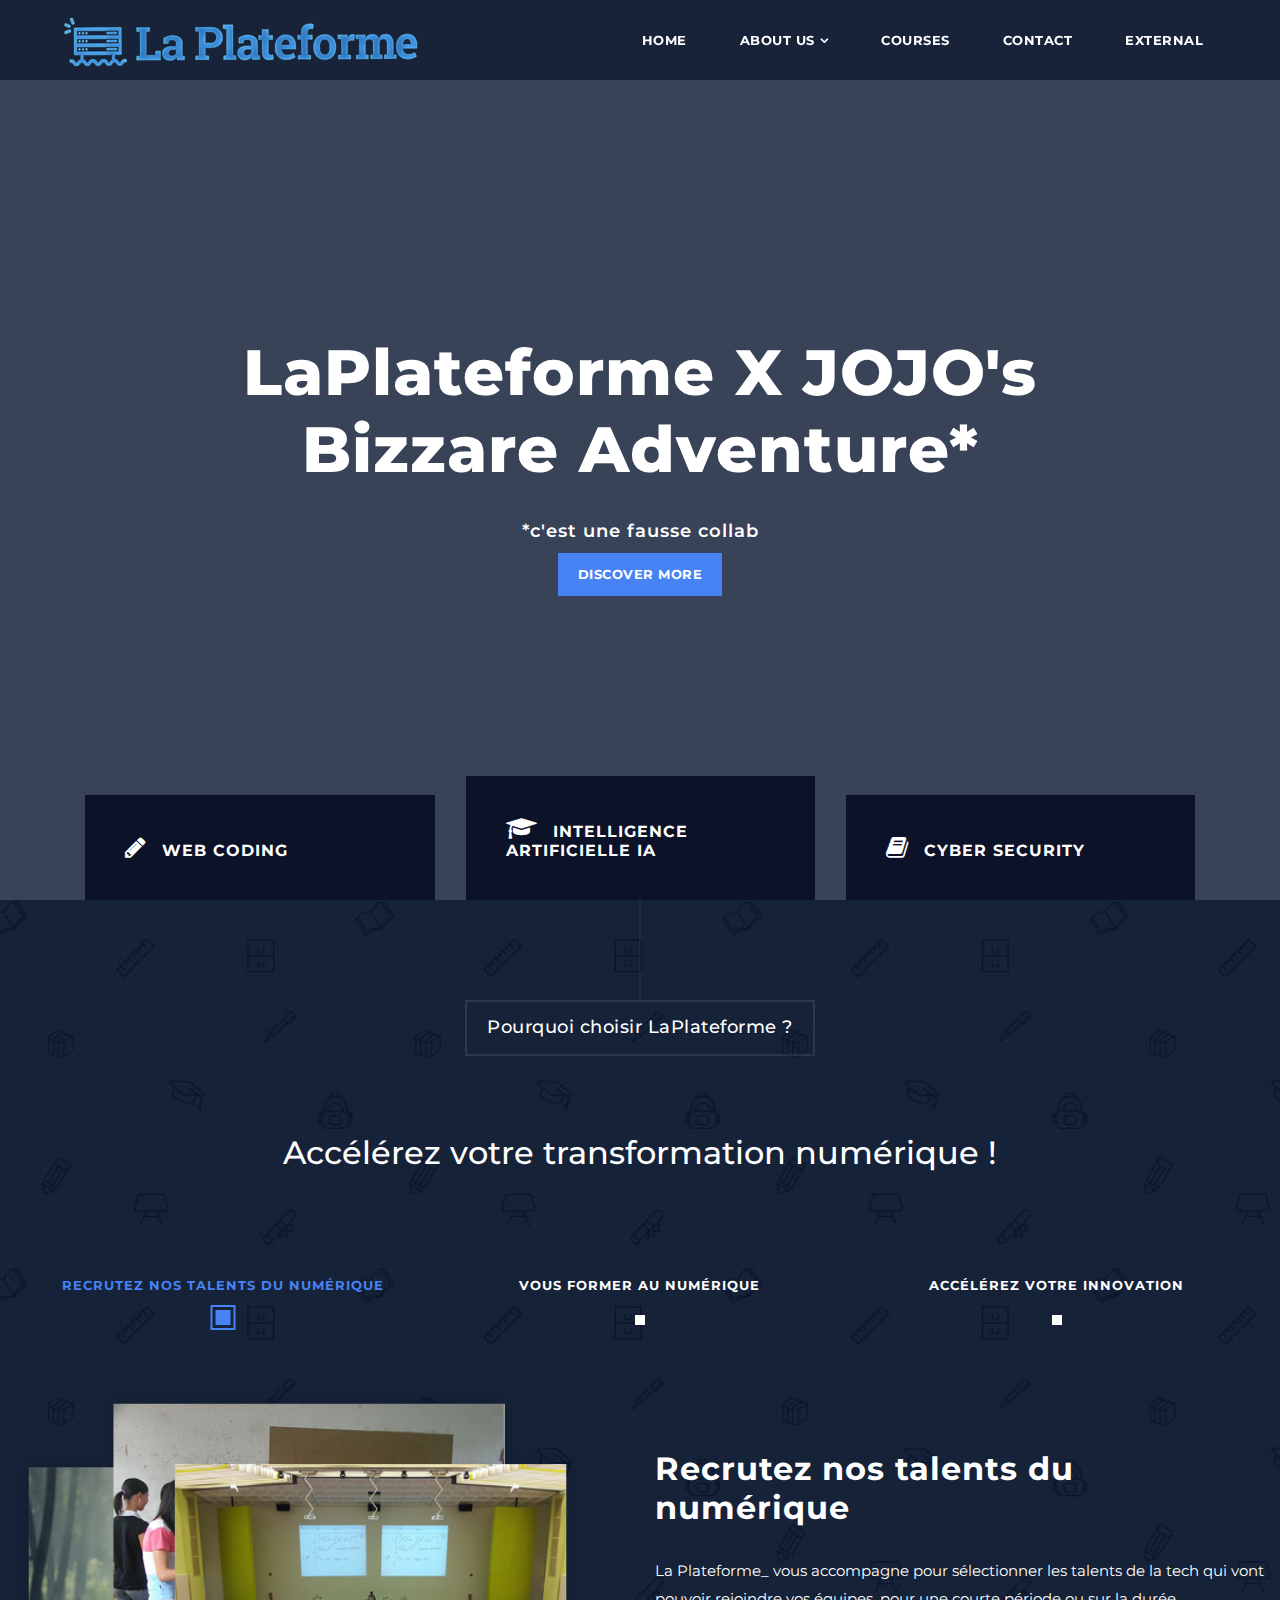
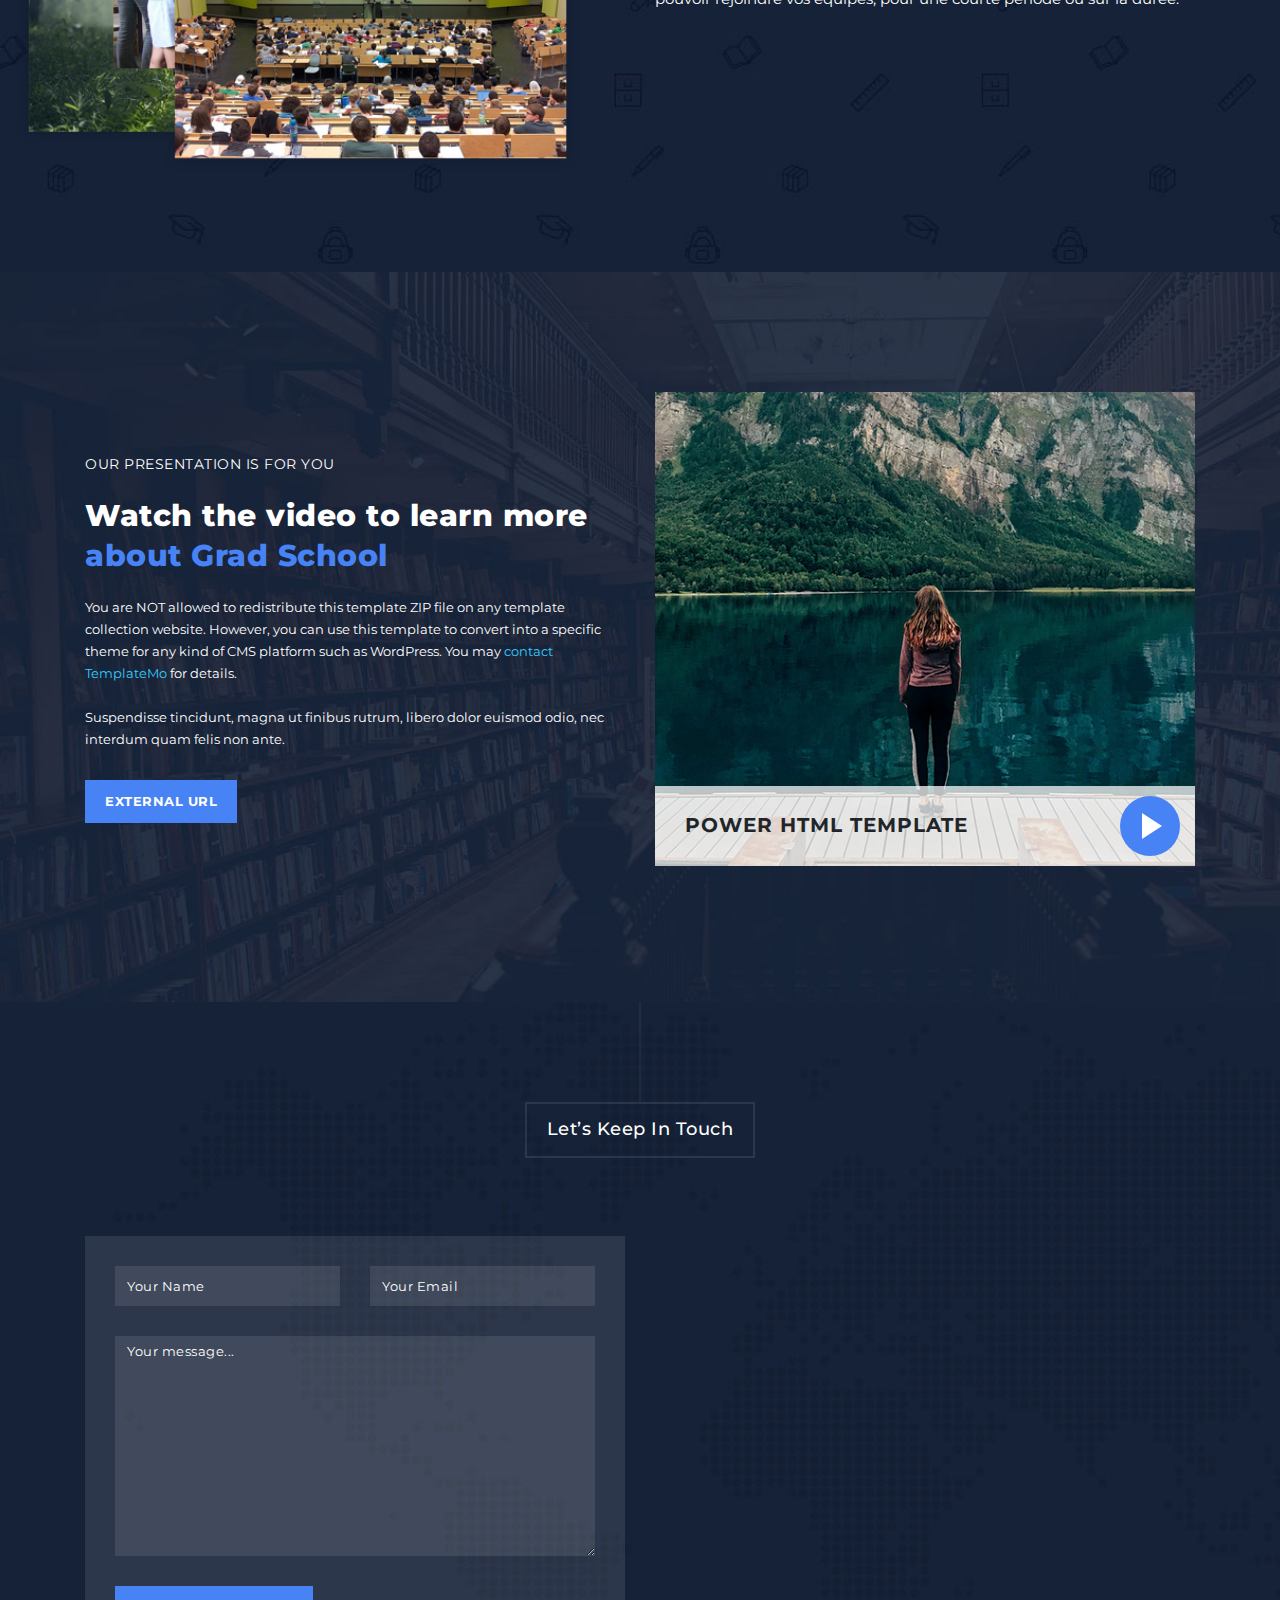
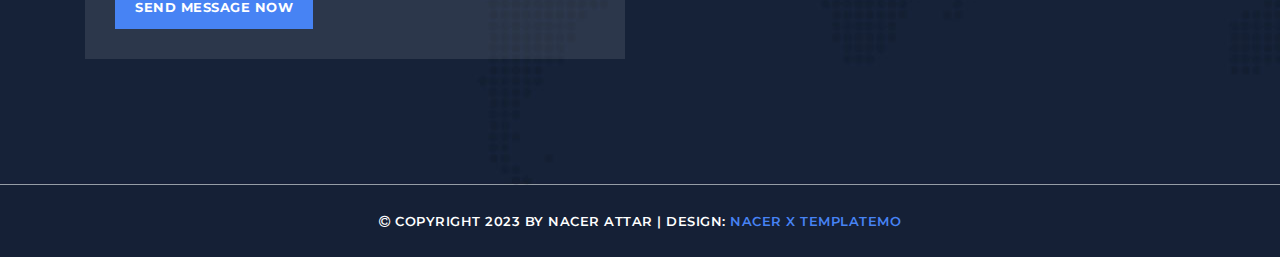
==== commit 015041f2: "laplateforme x jojo" ====
--- a/index.html
+++ b/index.html
@@ -81,12 +81,11 @@
                 <h4><i class="fa fa-pencil"></i>Web Coding </h4>
               </div>
               <div class="content-hide">
-                <p>Développeur Web et Web Mobile, RNCP niveau 5 (BAC+2)
-                  Concepteur Développeur d’application, RNCP niveau 6 (BAC+3)
-                  
+                <p>Développeur Web et Web Mobile, RNCP niveau 5 (BAC+2) <br>
+                  Concepteur Développeur d’application, RNCP niveau 6 (BAC+3) <br>
                   Quel que soit votre âge, formez-vous gratuitement en 1 ou 2 ans aux métiers du développement web / mobile, grâce à un modèle pédagogique unique qui s’adapte aux besoins de chacun. Donnez vous la chance de faire du numérique votre avenir.</p>
                 <p class="hidden-sm">Curabitur id eros vehicula, tincidunt libero eu, lobortis mi. In mollis eros a posuere imperdiet.</p>
-                <div class="scroll-to-section"><a href="#section2">More Info.</a></div>
+                <div class="scroll-to-section"><a href="#section2">voir plus.</a></div>
             </div>
             </div>
           </div>
@@ -98,13 +97,13 @@
                 <h4><i class="fa fa-graduation-cap"></i>Intelligence Artificielle IA</h4>
               </div>
               <div class="content-hide">
-                <p>Développeur IA, Bachelor (BAC+3)
-                  Chef de projet IA, MSc (BAC+5)
-                  Post Graduate CentraleDigitaleLAB, postgraduate (BAC+6)
+                <p>Développeur IA, Bachelor (BAC+3) <br>
+                  Chef de projet IA, MSc (BAC+5) <br> 
+                  Post Graduate CentraleDigitaleLAB, postgraduate (BAC+6) <br>
                   
                   Passionné de data, mordu d’algo ? Rejoignez l’école de l’Intelligence Artificielle qui propose deux cursus de haut niveau destinés à former de futurs experts en IA et data. La Plateforme_ propose également en partenariat avec l’école Centrale de Marseille, un Post Graduate en Intelligence Artificielle.</p>
                 <p class="hidden-sm">Curabitur id eros vehicula, tincidunt libero eu, lobortis mi. In mollis eros a posuere imperdiet.</p>
-                <div class="scroll-to-section"><a href="#section3">Details</a></div>
+                <div class="scroll-to-section"><a href="#section3">voir plus</a></div>
             </div>
             </div>
           </div>
@@ -116,13 +115,13 @@
                 <h4><i class="fa fa-book"></i>Cyber Security</h4>
               </div>
               <div class="content-hide">
-                <p>Développeur Sécurité, Bachelor (BAC+3)
-                  Administrateur Sécurité, Bachelor (BAC+3)
-                  Responsable de la Protection des Données (DPO), MSc (BAC+5)
+                <p>Développeur Sécurité, Bachelor (BAC+3) <br>
+                  Administrateur Sécurité, Bachelor (BAC+3) <br>
+                  Responsable de la Protection des Données (DPO), MSc (BAC+5) <br>
                   
                   La sécurité informatique vous passionne ? Découvrez nos 3 programmes de formation pour devenir un expert de la Sécurité des Systèmes d’Information.</p>
                 <p class="hidden-sm">Curabitur id eros vehicula, tincidunt libero eu, lobortis mi. In mollis eros a posuere imperdiet.</p>
-                <div class="scroll-to-section"><a href="#section4">Read More</a></div>
+                <div class="scroll-to-section"><a href="#section4">voir plus</a></div>
             </div>
             </div>
           </div>
@@ -136,15 +135,21 @@
       <div class="row">
         <div class="col-md-12">
           <div class="section-heading">
-            <h2>Why choose Grad School?</h2>
-          </div>
-        </div>
+            <h2>Pourquoi choisir LaPlateforme ?</h2>
+          </div>
+          <div class="classe a l'arrache"> 
+            <h2 style="color: white; text-align: center;">Accélérez votre transformation numérique !</h2> 
+          </div>
+        </div>
+      </div>
+    </div>
+    <br><br><br><br>
         <div class="col-md-12">
           <div id='tabs'>
             <ul>
-              <li><a href='#tabs-1'>Best Education</a></li>
-              <li><a href='#tabs-2'>Top Management</a></li>
-              <li><a href='#tabs-3'>Quality Meeting</a></li>
+              <li><a href='#tabs-1'>Recrutez nos talents du numérique</a></li>
+              <li><a href='#tabs-2'>Vous former au numérique</a></li>
+              <li><a href='#tabs-3'>Accélérez votre innovation</a></li>
             </ul>
             <section class='tabs-content'>
               <article id='tabs-1'>
@@ -153,8 +158,8 @@
                     <img src="assets/images/choose-us-image-01.png" alt="">
                   </div>
                   <div class="col-md-6">
-                    <h4>Best Education</h4>
-                    <p>Grad School is free educational HTML template with Bootstrap 4.5.2 CSS layout. Feel free to use it for educational or commercial purposes. You may want to make <a href="https://paypal.me/templatemo" target="_parent" rel="sponsored">a little donation</a> to TemplateMo. Please tell your friends about us. Thank you.</p>
+                    <h4>Recrutez nos talents du numérique</h4>
+                    <p>La Plateforme_ vous accompagne pour sélectionner les talents de la tech qui vont pouvoir rejoindre vos équipes, pour une courte période ou sur la durée.</p>
                   </div>
                 </div>
               </article>
@@ -164,9 +169,8 @@
                     <img src="assets/images/choose-us-image-02.png" alt="">
                   </div>
                   <div class="col-md-6">
-                    <h4>Top Level</h4>
-                    <p>You can modify this HTML layout by editing contents and adding more pages as you needed. Since this template has options to add dropdown menus, you can put many HTML pages.</p> 
-                    <p>Suspendisse tincidunt, magna ut finibus rutrum, libero dolor euismod odio, nec interdum quam felis non ante.</p>
+                    <h4>Vous former au numérique</h4>
+                    <p>La Plateforme_ a conçu une offre de formation continue basée sur de nouvelles méthodes d’apprentissage pour garantir la compréhension et l’appropriation des connaissances. En distanciel et présentiel, nos programmes de formation sont disponibles clés en main ou déclinable sur-mesure pour être au plus près de vos objectifs et enjeux.</p>
                   </div>
                 </div>
               </article>
@@ -176,8 +180,8 @@
                     <img src="assets/images/choose-us-image-03.png" alt="">
                   </div>
                   <div class="col-md-6">
-                    <h4>Quality Meeting</h4>
-                    <p>You are NOT allowed to redistribute this template ZIP file on any template collection website. However, you can use this template to convert into a specific theme for any kind of CMS platform such as WordPress. For more information, you shall <a rel="nofollow" href="https://templatemo.com/contact" target="_parent">contact TemplateMo</a> now.</p>
+                    <h4>Accélérez votre innovation</h4>
+                    <p>La Plateforme_ vous accompagne pour faire le point sur votre maturité digitale, cadrer les projets et tester en réalisant un prototype.</p>
                   </div>
                 </div>
               </article>
@@ -188,230 +192,6 @@
     </div>
   </section>
 
-  <section class="section coming-soon" data-section="section3">
-    <div class="container">
-      <div class="row">
-        <div class="col-md-7 col-xs-12">
-          <div class="continer centerIt">
-            <div>
-              <h4>Take <em>any online course</em> and win $326 for your next class</h4>
-              <div class="counter">
-
-                <div class="days">
-                  <div class="value">00</div>
-                  <span>Days</span>
-                </div>
-
-                <div class="hours">
-                  <div class="value">00</div>
-                  <span>Hours</span>
-                </div>
-
-                <div class="minutes">
-                  <div class="value">00</div>
-                  <span>Minutes</span>
-                </div>
-
-                <div class="seconds">
-                  <div class="value">00</div>
-                  <span>Seconds</span>
-                </div>
-
-              </div>
-            </div>
-          </div>
-        </div>
-        <div class="col-md-5">
-          <div class="right-content">
-            <div class="top-content">
-              <h6>Register your free account and <em>get immediate</em> access to online courses</h6>
-            </div>
-            <form id="contact" action="" method="get">
-              <div class="row">
-                <div class="col-md-12">
-                  <fieldset>
-                    <input name="name" type="text" class="form-control" id="name" placeholder="Your Name" required="">
-                  </fieldset>
-                </div>
-                <div class="col-md-12">
-                  <fieldset>
-                    <input name="email" type="text" class="form-control" id="email" placeholder="Your Email" required="">
-                  </fieldset>
-                </div>
-                <div class="col-md-12">
-                  <fieldset>
-                    <input name="phone-number" type="text" class="form-control" id="phone-number" placeholder="Your Phone Number" required="">
-                  </fieldset>
-                </div>
-                <div class="col-md-12">
-                  <fieldset>
-                    <button type="submit" id="form-submit" class="button">Get it now</button>
-                  </fieldset>
-                </div>
-              </div>
-            </form>
-          </div>
-        </div>
-      </div>
-    </div>
-  </section>
-
-  <section class="section courses" data-section="section4">
-    <div class="container-fluid">
-      <div class="row">
-        <div class="col-md-12">
-          <div class="section-heading">
-            <h2>Choose Your Course</h2>
-          </div>
-        </div>
-        <div class="owl-carousel owl-theme">
-          <div class="item">
-            <img src="assets/images/courses-01.jpg" alt="Course #1">
-            <div class="down-content">
-              <h4>Digital Marketing</h4>
-              <p>You can get free images and videos for your websites by visiting Unsplash, Pixabay, and Pexels.</p>
-              <div class="author-image">
-                <img src="assets/images/author-01.png" alt="Author 1">
-              </div>
-              <div class="text-button-pay">
-                <a href="#">Pay <i class="fa fa-angle-double-right"></i></a>
-              </div>
-            </div>
-          </div>
-          <div class="item">
-            <img src="assets/images/courses-02.jpg" alt="Course #2">
-            <div class="down-content">
-              <h4>Business World</h4>
-              <p>Quisque cursus augue ut velit dictum, quis volutpat enim blandit. Maecenas a lectus ac ipsum porta.</p>
-              <div class="author-image">
-                <img src="assets/images/author-02.png" alt="Author 2">
-              </div>
-              <div class="text-button-free">
-                <a href="#">Free <i class="fa fa-angle-double-right"></i></a>
-              </div>
-            </div>
-          </div>
-          <div class="item">
-            <img src="assets/images/courses-03.jpg" alt="Course #3">
-            <div class="down-content">
-              <h4>Media Technology</h4>
-              <p>Pellentesque ultricies diam magna, auctor cursus lectus pretium nec. Maecenas finibus lobortis enim.</p>
-              <div class="author-image">
-                <img src="assets/images/author-03.png" alt="Author 3">
-              </div>
-              <div class="text-button-pay">
-                <a href="#">Pay <i class="fa fa-angle-double-right"></i></a>
-              </div>
-            </div>
-          </div>
-          <div class="item">
-            <img src="assets/images/courses-04.jpg" alt="Course #4">
-            <div class="down-content">
-              <h4>Communications</h4>
-              <p>Download free images and videos for your websites by visiting Unsplash, Pixabay, and Pexels.</p>
-              <div class="author-image">
-                <img src="assets/images/author-04.png" alt="Author 4">
-              </div>
-              <div class="text-button-free">
-                <a href="#">Free <i class="fa fa-angle-double-right"></i></a>
-              </div>
-            </div>
-          </div>
-          <div class="item">
-            <img src="assets/images/courses-05.jpg" alt="">
-            <div class="down-content">
-              <h4>Business Ethics</h4>
-              <p>Pellentesque ultricies diam magna, auctor cursus lectus pretium nec. Maecenas finibus lobortis enim.</p>
-              <div class="author-image">
-                <img src="assets/images/author-05.png" alt="">
-              </div>
-              <div class="text-button-pay">
-                <a href="#">Pay <i class="fa fa-angle-double-right"></i></a>
-              </div>
-            </div>
-          </div>
-          <div class="item">
-            <img src="assets/images/courses-01.jpg" alt="">
-            <div class="down-content">
-              <h4>Photography</h4>
-              <p>Quisque cursus augue ut velit dictum, quis volutpat enim blandit. Maecenas a lectus ac ipsum porta.</p>
-              <div class="author-image">
-                <img src="assets/images/author-01.png" alt="">
-              </div>
-              <div class="text-button-free">
-                <a href="#">Free <i class="fa fa-angle-double-right"></i></a>
-              </div>
-            </div>
-          </div>
-          <div class="item">
-            <img src="assets/images/courses-02.jpg" alt="">
-            <div class="down-content">
-              <h4>Web Development</h4>
-              <p>Pellentesque ultricies diam magna, auctor cursus lectus pretium nec. Maecenas finibus lobortis enim.</p>
-              <div class="author-image">
-                <img src="assets/images/author-02.png" alt="">
-              </div>
-              <div class="text-button-free">
-                <a href="#">Free <i class="fa fa-angle-double-right"></i></a>
-              </div>
-            </div>
-          </div>
-          <div class="item">
-            <img src="assets/images/courses-03.jpg" alt="">
-            <div class="down-content">
-              <h4>Learn HTML CSS</h4>
-              <p>You can get free images and videos for your websites by visiting Unsplash, Pixabay, and Pexels.</p>
-              <div class="author-image">
-                <img src="assets/images/author-03.png" alt="">
-              </div>
-              <div class="text-button-pay">
-                <a href="#">Pay <i class="fa fa-angle-double-right"></i></a>
-              </div>
-            </div>
-          </div>
-          <div class="item">
-            <img src="assets/images/courses-04.jpg" alt="">
-            <div class="down-content">
-              <h4>Social Media</h4>
-              <p>Pellentesque ultricies diam magna, auctor cursus lectus pretium nec. Maecenas finibus lobortis enim.</p>
-              <div class="author-image">
-                <img src="assets/images/author-04.png" alt="">
-              </div>
-              <div class="text-button-pay">
-                <a href="#">Pay <i class="fa fa-angle-double-right"></i></a>
-              </div>
-            </div>
-          </div>
-          <div class="item">
-            <img src="assets/images/courses-05.jpg" alt="">
-            <div class="down-content">
-              <h4>Digital Arts</h4>
-              <p>Quisque cursus augue ut velit dictum, quis volutpat enim blandit. Maecenas a lectus ac ipsum porta.</p>
-              <div class="author-image">
-                <img src="assets/images/author-05.png" alt="">
-              </div>
-              <div class="text-button-free">
-                <a href="#">Free <i class="fa fa-angle-double-right"></i></a>
-              </div>
-            </div>
-          </div>
-          <div class="item">
-            <img src="assets/images/courses-01.jpg" alt="">
-            <div class="down-content">
-              <h4>Media Streaming</h4>
-              <p>Pellentesque ultricies diam magna, auctor cursus lectus pretium nec. Maecenas finibus lobortis enim.</p>
-              <div class="author-image">
-                <img src="assets/images/author-01.png" alt="">
-              </div>
-              <div class="text-button-pay">
-                <a href="#">Pay <i class="fa fa-angle-double-right"></i></a>
-              </div>
-            </div>
-          </div>
-        </div>
-      </div>
-    </div>
-  </section>
   
 
   <section class="section video" data-section="section5">
@@ -450,9 +230,6 @@
         </div>
         <div class="col-md-6">
         
-        <!-- Do you need a working HTML contact-form script?
-                	
-                    Please visit https://templatemo.com/contact page -->
                     
           <form id="contact" action="" method="post">
             <div class="row">
@@ -481,7 +258,7 @@
         </div>
         <div class="col-md-6">
           <div id="map">
-            <iframe src="https://maps.google.com/maps?q=Av.+L%C3%BAcio+Costa,+Rio+de+Janeiro+-+RJ,+Brazil&t=&z=13&ie=UTF8&iwloc=&output=embed" width="100%" height="422px" frameborder="0" style="border:0" allowfullscreen></iframe>
+            <iframe src="https://www.google.com/maps/place/8+Rue+d'Hozier,+13002+Marseille/@43.3046911,5.370033,17z/data=!3m1!4b1!4m6!3m5!1s0x12c9c0eb8146c2d1:0xb2df496224e0aafe!8m2!3d43.3046911!4d5.370033!16s%2Fg%2F11bw3y8p6s" width="100%" height="422px" frameborder="0" style="border:0" allowfullscreen></iframe>
           </div>
         </div>
       </div>
@@ -492,9 +269,9 @@
     <div class="container">
       <div class="row">
         <div class="col-md-12">
-          <p><i class="fa fa-copyright"></i> Copyright 2020 by Grad School  
+          <p><i class="fa fa-copyright"></i> Copyright 2023 by Nacer Attar 
           
-           | Design: <a href="https://templatemo.com" rel="sponsored" target="_parent">TemplateMo</a></p>
+           | Design: <a href="https://templatemo.com" rel="sponsored" target="_parent">Nacer X TemplateMo</a></p>
         </div>
       </div>
     </div>
--- a/assets/css/templatemo-grad-school.css
+++ b/assets/css/templatemo-grad-school.css
@@ -318,6 +318,7 @@
     width: 100%;
 }
 
+
 .main-banner .caption {
   text-align: center;
   position: absolute;
@@ -335,6 +336,7 @@
   letter-spacing: 1px;
   line-height: 1.5; 
   }
+
 
 .main-banner .caption h6 {
   margin-top: 30px;
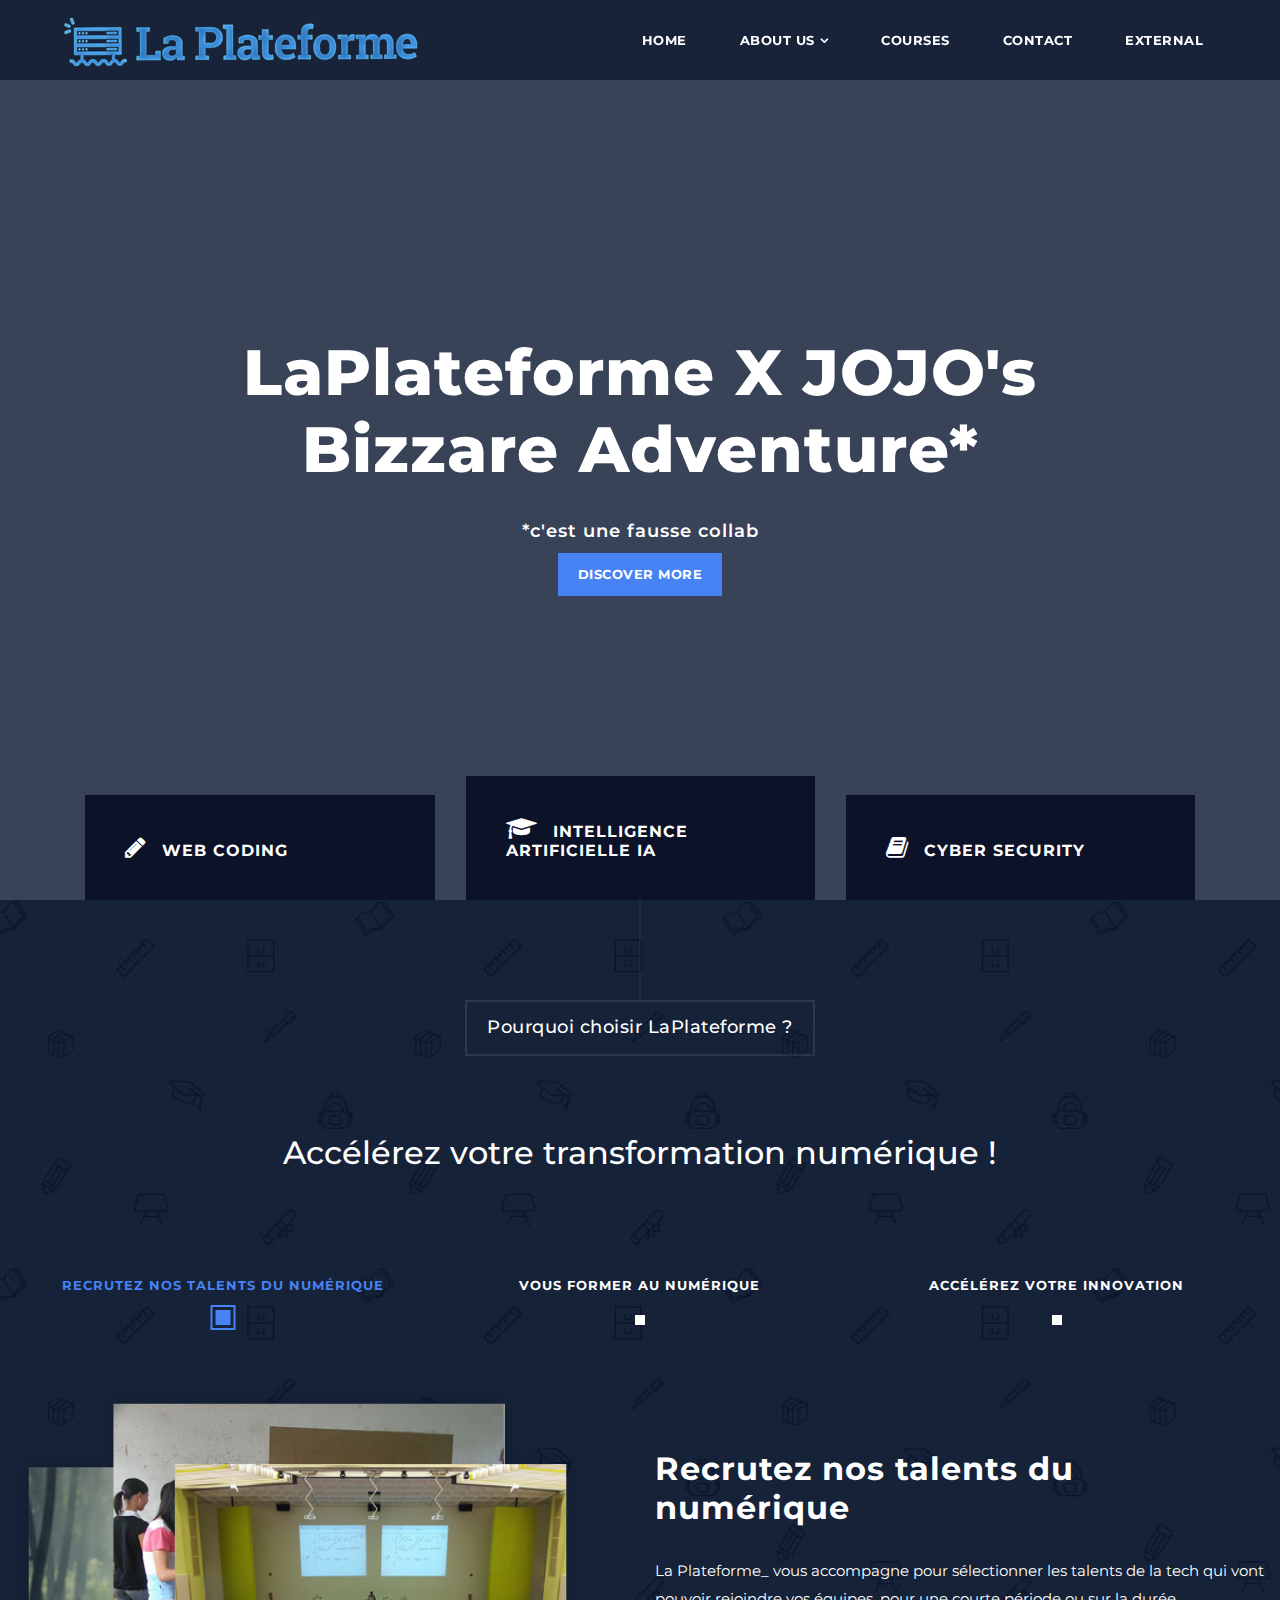
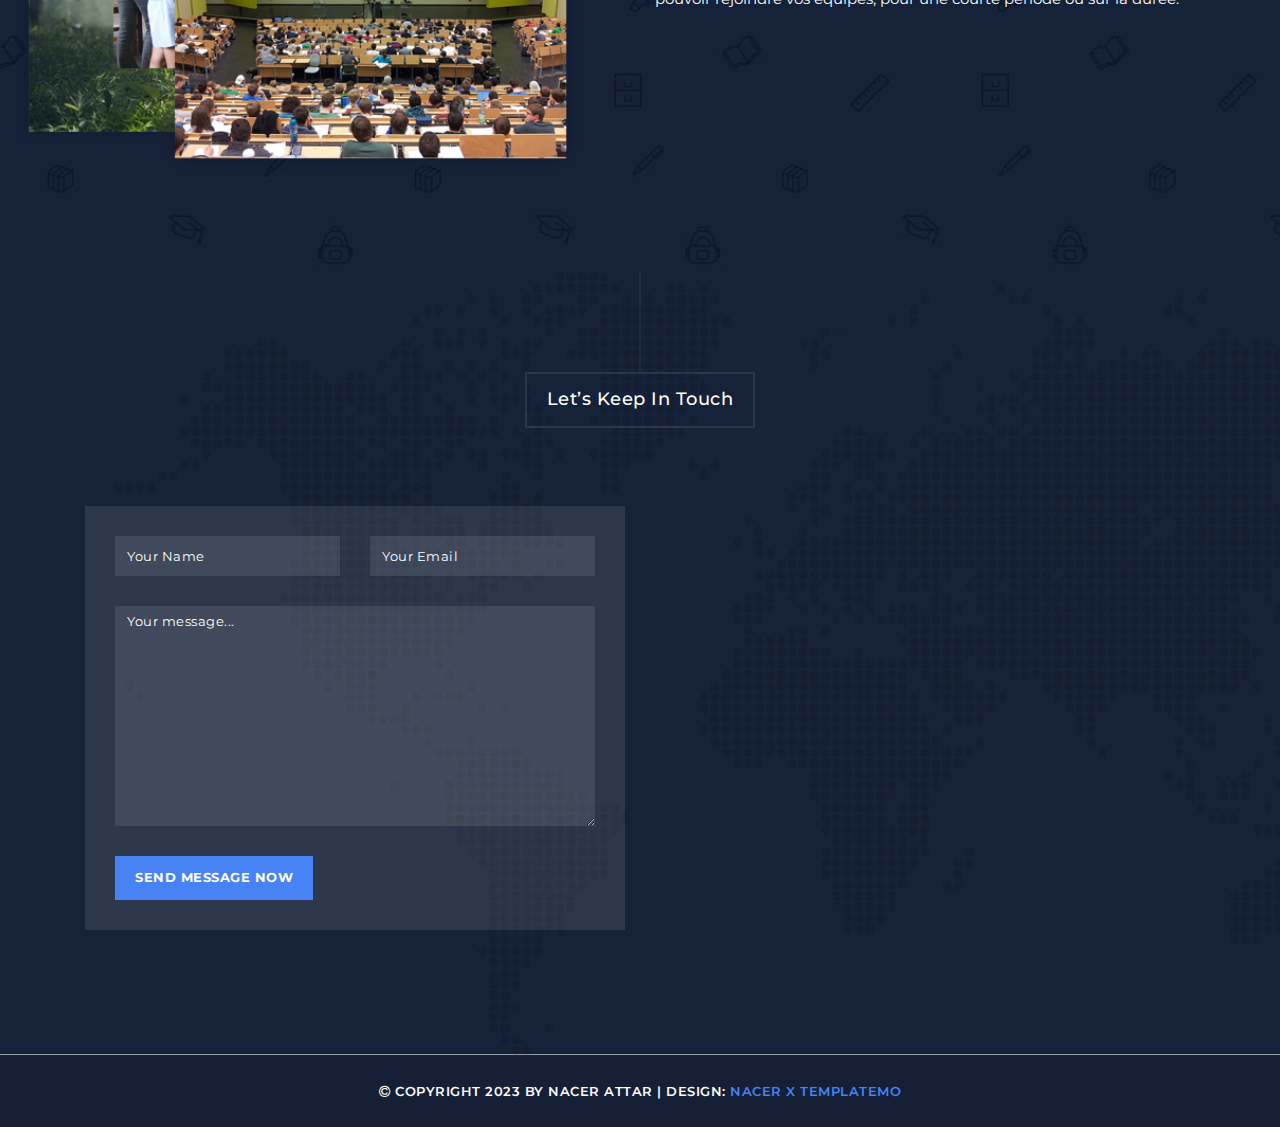
==== commit 5605b0d6: "laplateforme x jojo" ====
--- a/index.html
+++ b/index.html
@@ -9,7 +9,7 @@
     <meta name="author" content="">
     <link href="https://fonts.googleapis.com/css?family=Montserrat:100,200,300,400,500,600,700,800,900" rel="stylesheet">
 
-    <title>LaPlateforme</title>
+    <title>Ecole La Plateforme, le Campus Méditerranéen du Numérique</title>
     
     <!-- Bootstrap core CSS -->
     <link href="vendor/bootstrap/css/bootstrap.min.css" rel="stylesheet">
@@ -192,34 +192,6 @@
     </div>
   </section>
 
-  
-
-  <section class="section video" data-section="section5">
-    <div class="container">
-      <div class="row">
-        <div class="col-md-6 align-self-center">
-          <div class="left-content">
-            <span>our presentation is for you</span>
-            <h4>Watch the video to learn more <em>about Grad School</em></h4>
-            <p>You are NOT allowed to redistribute this template ZIP file on any template collection website. However, you can use this template to convert into a specific theme for any kind of CMS platform such as WordPress. You may <a rel="nofollow" href="https://templatemo.com/contact" target="_parent">contact TemplateMo</a> for details.
-            <br><br>Suspendisse tincidunt, magna ut finibus rutrum, libero dolor euismod odio, nec interdum quam felis non ante.</p>
-            <div class="main-button"><a rel="nofollow" href="https://fb.com/templatemo" target="_parent">External URL</a></div>
-          </div>
-        </div>
-        <div class="col-md-6">
-          <article class="video-item">
-            <div class="video-caption">
-              <h4>Power HTML Template</h4>
-            </div>
-            <figure>
-              <a href="https://www.youtube.com/watch?v=r9LtOG6pNUw" class="play"><img src="assets/images/main-thumb.png"></a>
-            </figure>
-          </article>
-        </div>
-      </div>
-    </div>
-  </section>
-
   <section class="section contact" data-section="section6">
     <div class="container">
       <div class="row">
